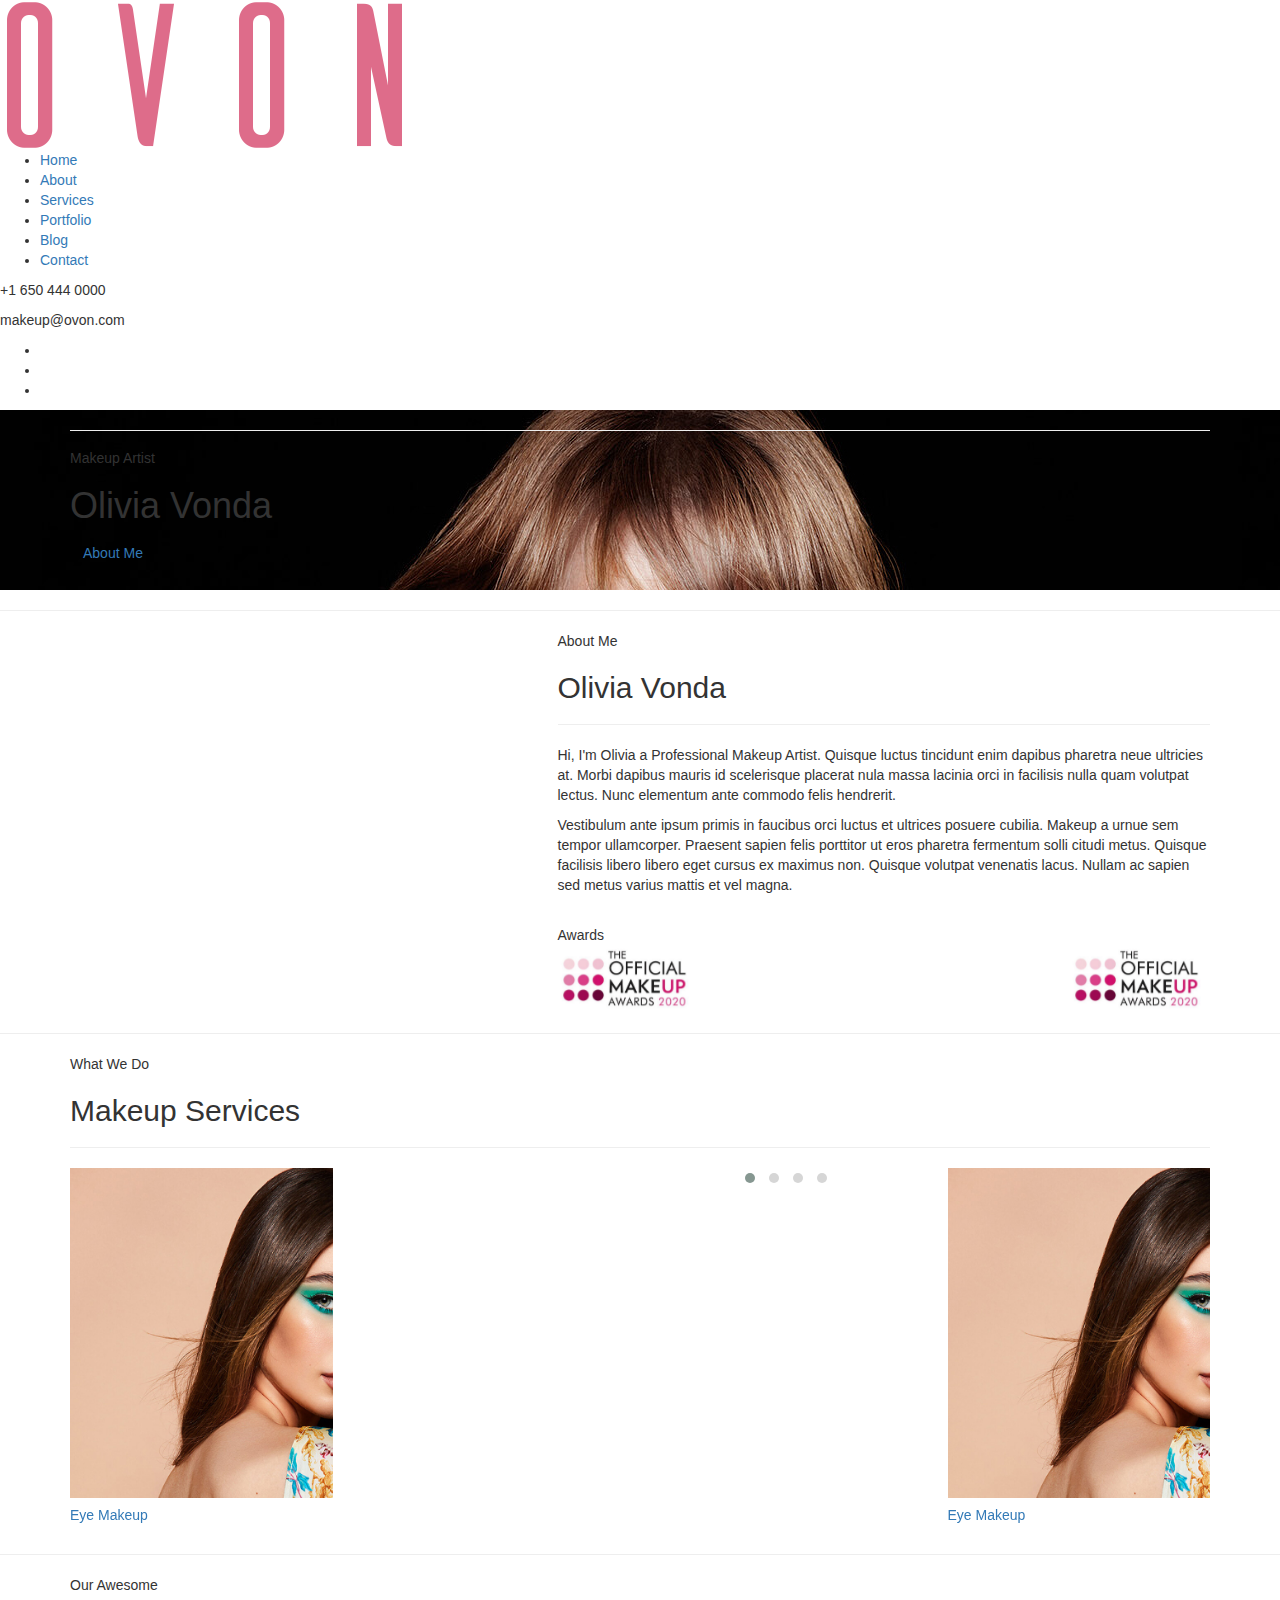
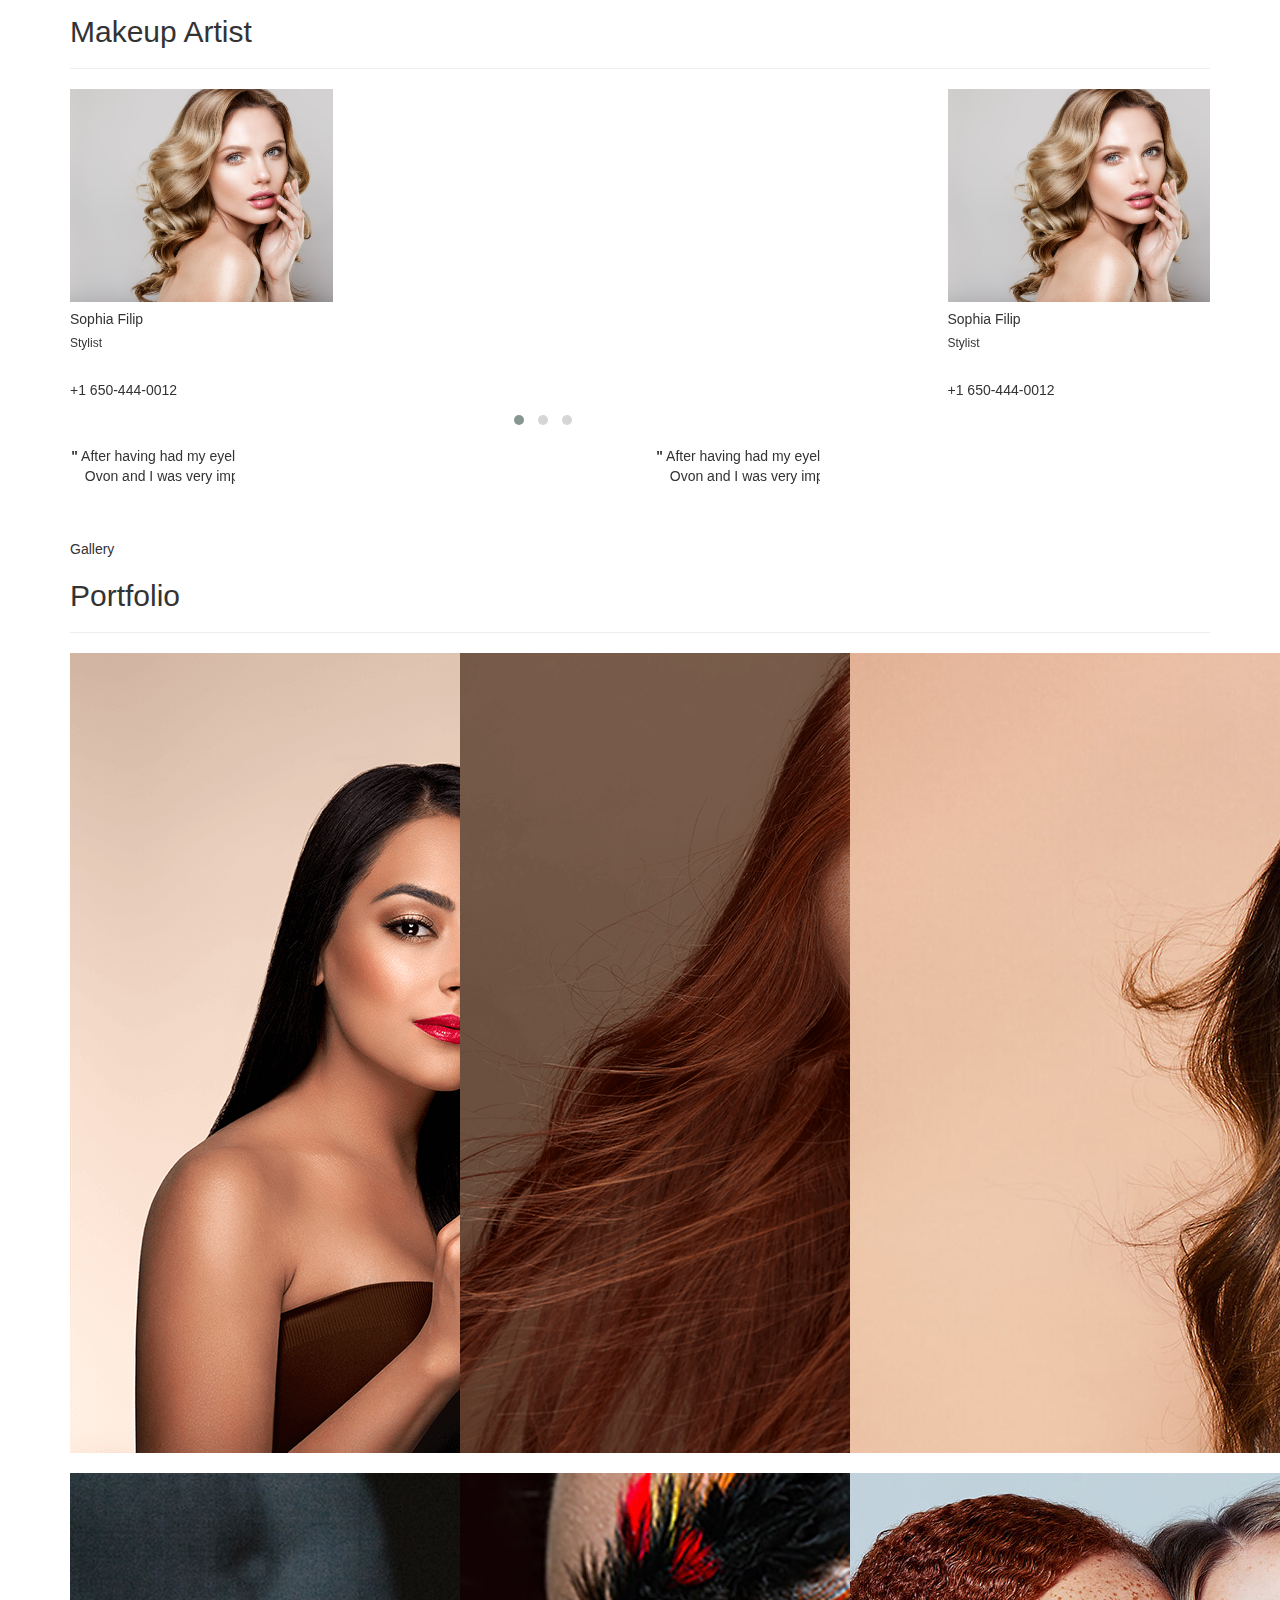
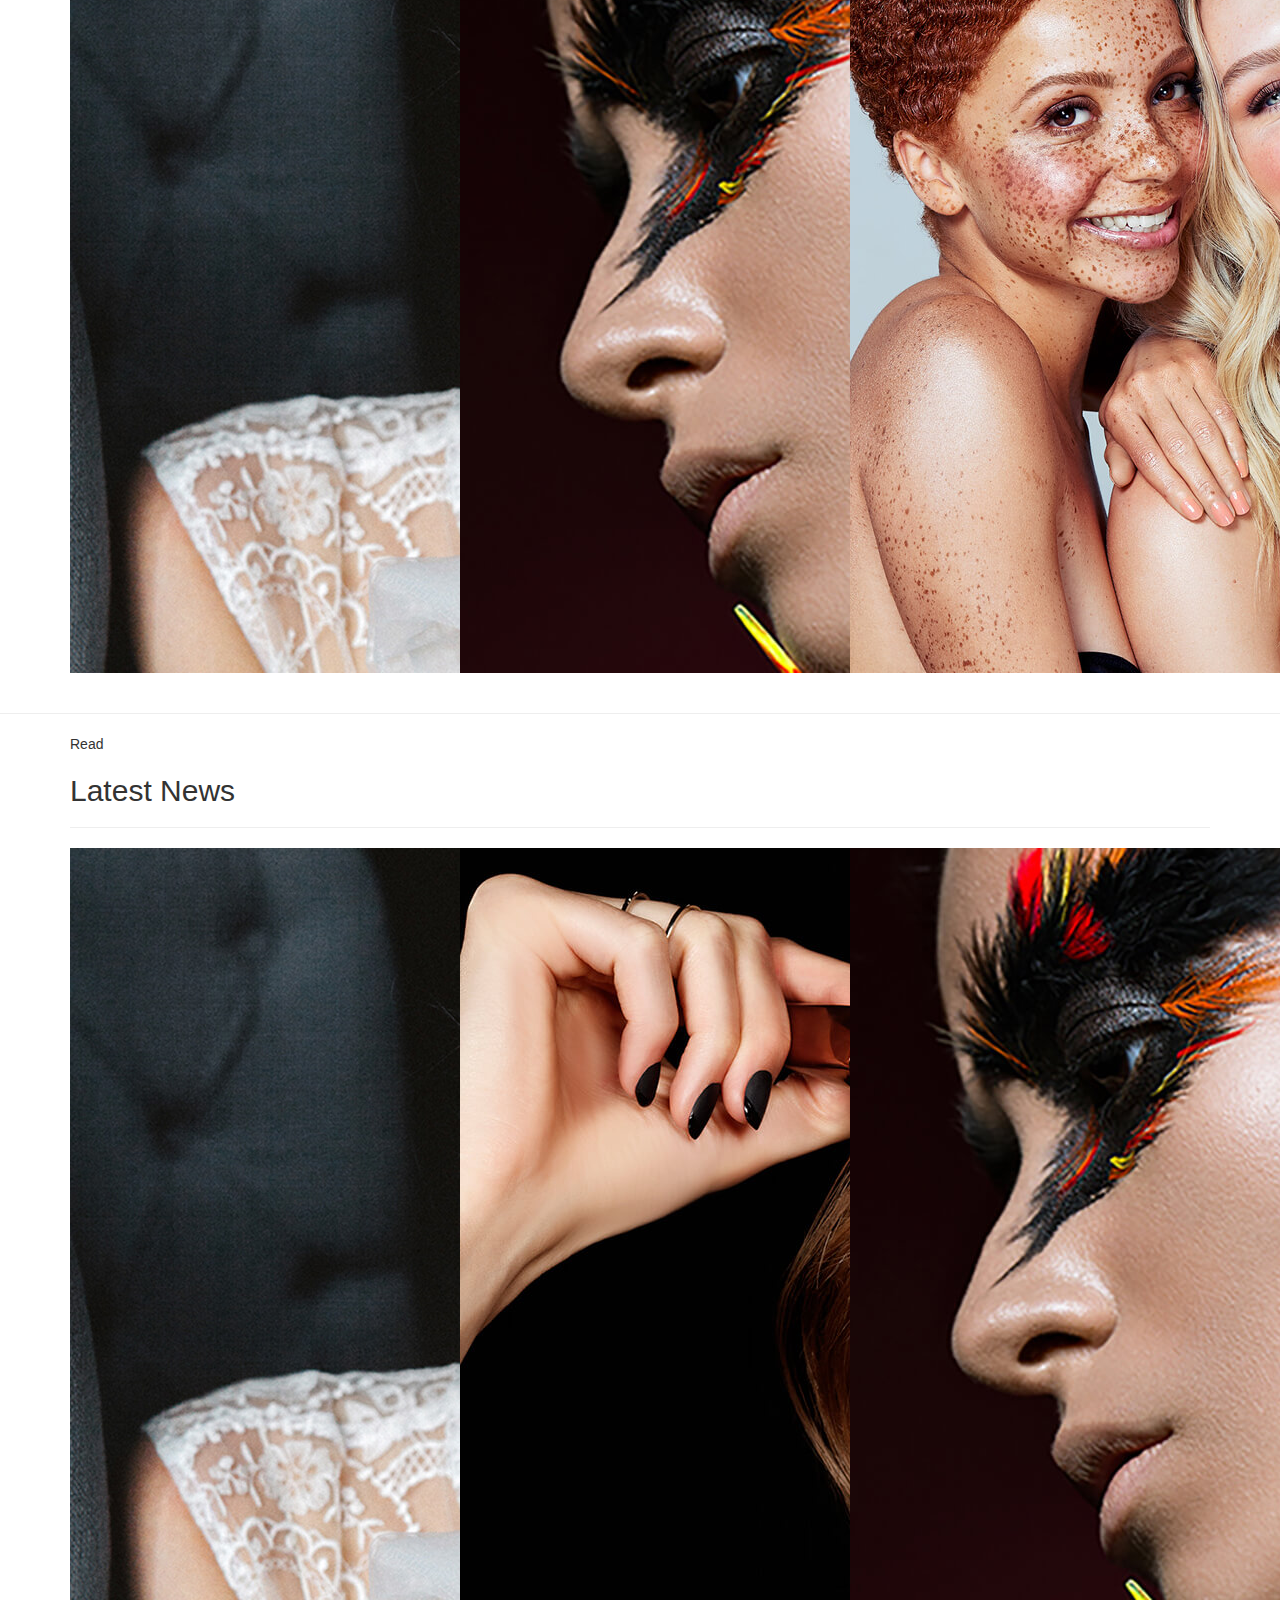
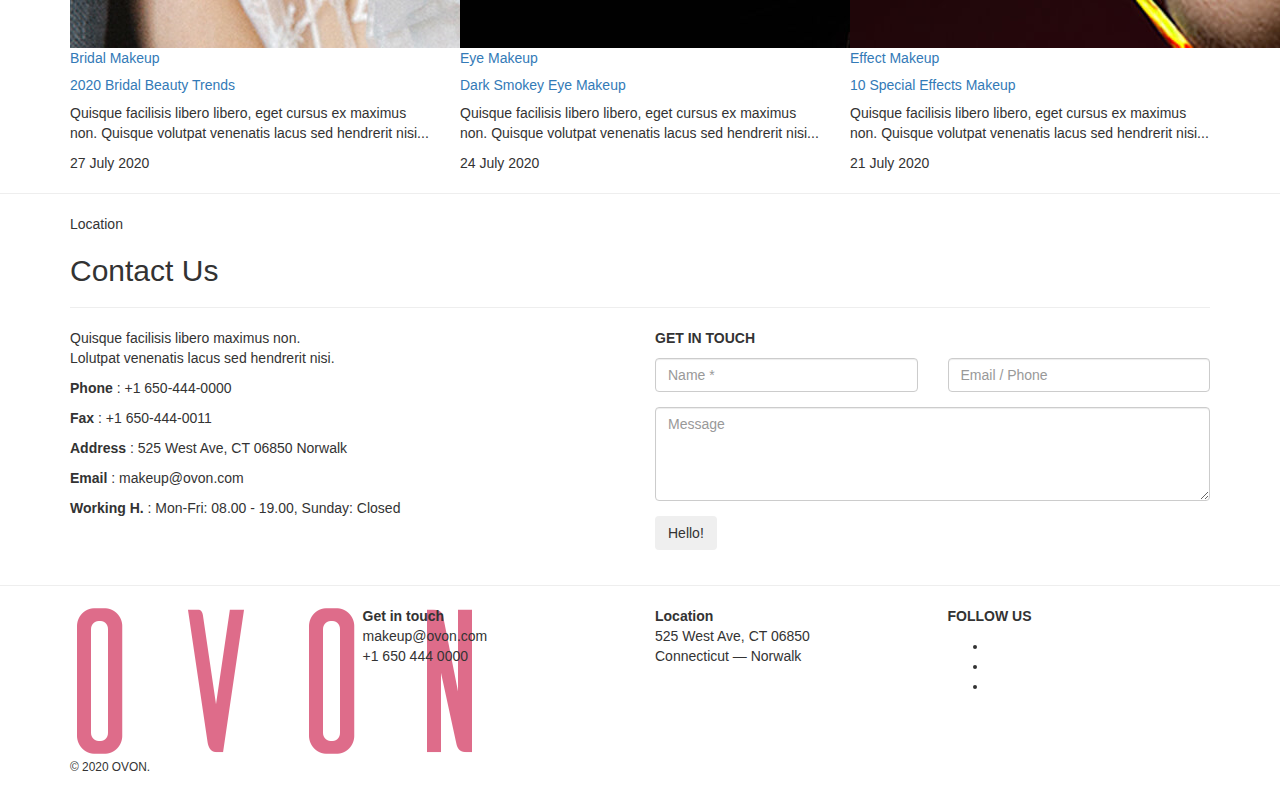
==== index.htm @ 6a23750e "new version" ====
<!DOCTYPE html>
<!-- saved from url=(0059)/ -->
<html class=" js flexbox canvas canvastext webgl no-touch geolocation postmessage websqldatabase indexeddb hashchange history draganddrop websockets rgba hsla multiplebgs backgroundsize borderimage borderradius boxshadow textshadow opacity cssanimations csscolumns cssgradients cssreflections csstransforms csstransforms3d csstransitions fontface generatedcontent video audio localstorage sessionstorage webworkers no-applicationcache svg inlinesvg smil svgclippaths" lang="en"><head><meta http-equiv="Content-Type" content="text/html; charset=UTF-8">

    <meta name="viewport" content="width=device-width, initial-scale=1">
    <title>MissLinz Makeup</title>
    <link rel="shortcut icon" type="image/x-icon" href="img/favicon.png">
    <link rel="stylesheet" href="css/bootstrap.min.css">
    <link rel="stylesheet" href="css/animate.css">
    <link rel="stylesheet" href="css/themify-icons.css">
    <link rel="stylesheet" href="css/magnific-popup.css">
    <link rel="stylesheet" href="css/owl.carousel.css">
    <link rel="stylesheet" href="css/owl.theme.default.min.css">
    <link rel="stylesheet" href="css/style.css">
<style type="text/css">@font-face {
  font-family: 'rbicon';
  src: url(chrome-extension://dipiagiiohfljcicegpgffpbnjmgjcnf/fonts/rbicon.woff2) format("woff2");
  font-weight: normal;
  font-style: normal; }
</style></head>
<body data-spy="scroll" data-target=".navbar" data-offset="50" cz-shortcut-listen="true">
    <!-- Preloader -->
    <div id="loader" style="display: none;">
        <div class="loading">
            <div></div>
        </div>
    </div>
    <!-- Sidebar Section -->
    <a href="/#" class="js-xwezi-nav-toggle xwezi-nav-toggle"><i></i></a>
    <aside id="xwezi-aside">
            <!-- Logo -->
            <div class="xwezi-logo">
                <a href="/">
                    <img src="img/logo-dark.png" alt="">
                </a>
            </div>
            <!-- Menu -->
            <nav id="xwezi-main-menu">
                <ul>
                    <li><a class="cool-link active" href="/#home">Home</a></li>
                    <li><a class="cool-link" href="/#about">About</a></li>
                    <li><a class="cool-link" href="/#services">Services</a></li>
                    <li><a class="cool-link" href="/#portfolio">Portfolio</a></li>
                    <li><a class="cool-link" href="/#blog">Blog</a></li>
                    <li><a class="cool-link" href="/#contact">Contact</a></li>
                </ul>
            </nav>
            <!-- Sidebar Footer -->
            <div class="xwezi-footer">
                <div class="separator"></div>
                <p>+1 650 444 0000</p>
                <p>makeup@ovon.com</p>
                <ul>
                    <li><a href="/#"><i class="ti-facebook"></i></a></li>
                    <li><a href="/#"><i class="ti-instagram"></i></a></li>
                    <li><a href="/#"><i class="ti-pinterest"></i></a></li>
                </ul>
            </div>
        </aside>
    <!-- Main Section -->
    <div id="xwezi-main">
    <!-- Slider -->
    <!-- Note: If you don't want the black shadow on the picture. Remove this class: data-overlay-dark="4" -->
    <header class="header valign bg-img parallaxie" data-scroll-index="0" data-overlay-dark="4" data-background="img/slider.jpeg" style="background-image: url(&quot;img/slider.jpeg&quot;);">
        <div class="container">
            <div class="row">
                <div class="col-md-12 text-left caption">
                    <hr class="line line-hr-primary animate-box fadeInLeft animated" data-animate-effect="fadeInLeft">
                    <h5 class="animate-box fadeInLeft animated" data-animate-effect="fadeInLeft">Makeup Artist</h5>
                    <h1 class="animate-box fadeInLeft animated" data-animate-effect="fadeInLeft">Olivia Vonda</h1>
                    <a href="/#" data-scroll-nav="1" class="btn fl-btn animate-box fadeInLeft animated" data-animate-effect="fadeInLeft">About Me</a>
                </div>
            </div>
            <div class="row">
                <div class="col-md-12">
                    <div class="arrow bounce text-center">
                        <a href="/#about" class=""> <i class="ti-angle-double-down"></i> </a>
                    </div>
                </div>
            </div>
        </div>
    </header>
    <hr class="line-vr-section">
    <!-- About Us -->
    <div id="about" class="about section-padding" data-scroll-index="1">
        <div class="container">
            <div class="row">
                <div class="col-md-5">
                    <div class="about-img mb-30 img-fluid animate-box fadeInLeft animated" data-animate-effect="fadeInLeft" style="background-image: url(img/about.jpg);">
                        <div class="about-img-2 signature" style="background-image: url(img/signature.png);"></div>
                    </div>
                </div>
                <div class="col-md-7 animate-box fadeInLeft animated" data-animate-effect="fadeInLeft">
                    <div class="title"> <span>About Me</span>
                        <h2>Olivia Vonda</h2>
                        <hr class="line line-hr-secondary">
                    </div>
                    <p>Hi, I'm Olivia a Professional Makeup Artist. Quisque luctus tincidunt enim dapibus pharetra neue ultricies at. Morbi dapibus mauris id scelerisque placerat nula massa lacinia orci in facilisis nulla quam volutpat lectus. Nunc elementum ante commodo felis hendrerit.</p>
                    <p>Vestibulum ante ipsum primis in faucibus orci luctus et ultrices posuere cubilia. Makeup a urnue sem tempor ullamcorper. Praesent sapien felis porttitor ut eros pharetra fermentum solli citudi metus. Quisque facilisis libero libero eget cursus ex maximus non. Quisque volutpat venenatis lacus. Nullam ac sapien sed metus varius mattis et vel magna.</p>
                    <br>
                    <div class="row awards">
                        <div class="col-md-12">
                            <div class="title"> <span>Awards</span> </div>
                        </div>
                        <div class="col-md-12 owl-carousel owl-theme owl-loaded owl-drag">





                        <div class="owl-stage-outer"><div class="owl-stage" style="transform: translate3d(-598px, 0px, 0px); transition: all 0s ease 0s; width: 1944px;"><div class="owl-item cloned" style="width: 134.5px; margin-right: 15px;"><div class="awards-logo">
                                <a href="/#"><img src="img/2.jpg" alt=""></a>
                            </div></div><div class="owl-item cloned" style="width: 134.5px; margin-right: 15px;"><div class="awards-logo">
                                <a href="/#"><img src="img/3.jpg" alt=""></a>
                            </div></div><div class="owl-item cloned" style="width: 134.5px; margin-right: 15px;"><div class="awards-logo">
                                <a href="/#"><img src="img/4.jpg" alt=""></a>
                            </div></div><div class="owl-item cloned" style="width: 134.5px; margin-right: 15px;"><div class="awards-logo">
                                <a href="/#"><img src="img/5.jpg" alt=""></a>
                            </div></div><div class="owl-item active" style="width: 134.5px; margin-right: 15px;"><div class="awards-logo">
                                <a href="/#"><img src="img/1.jpg" alt=""></a>
                            </div></div><div class="owl-item active" style="width: 134.5px; margin-right: 15px;"><div class="awards-logo">
                                <a href="/#"><img src="img/2.jpg" alt=""></a>
                            </div></div><div class="owl-item active" style="width: 134.5px; margin-right: 15px;"><div class="awards-logo">
                                <a href="/#"><img src="img/3.jpg" alt=""></a>
                            </div></div><div class="owl-item active" style="width: 134.5px; margin-right: 15px;"><div class="awards-logo">
                                <a href="/#"><img src="img/4.jpg" alt=""></a>
                            </div></div><div class="owl-item" style="width: 134.5px; margin-right: 15px;"><div class="awards-logo">
                                <a href="/#"><img src="img/5.jpg" alt=""></a>
                            </div></div><div class="owl-item cloned" style="width: 134.5px; margin-right: 15px;"><div class="awards-logo">
                                <a href="/#"><img src="img/1.jpg" alt=""></a>
                            </div></div><div class="owl-item cloned" style="width: 134.5px; margin-right: 15px;"><div class="awards-logo">
                                <a href="/#"><img src="img/2.jpg" alt=""></a>
                            </div></div><div class="owl-item cloned" style="width: 134.5px; margin-right: 15px;"><div class="awards-logo">
                                <a href="/#"><img src="img/3.jpg" alt=""></a>
                            </div></div><div class="owl-item cloned" style="width: 134.5px; margin-right: 15px;"><div class="awards-logo">
                                <a href="/#"><img src="img/4.jpg" alt=""></a>
                            </div></div></div></div><div class="owl-nav disabled"><div class="owl-prev">prev</div><div class="owl-next">next</div></div><div class="owl-dots disabled"></div></div>
                    </div>
                </div>
            </div>
        </div>
    </div>
    <hr class="line-vr-section">
    <!-- Services -->
    <section id="services" class="section-padding bg-grey" data-scroll-index="2">
        <div class="container">
            <div class="row">
                <div class="col-md-12">
                    <div class="title mb-30"> <span>What We Do</span>
                        <h2 class="animate-box fadeInLeft animated" data-animate-effect="fadeInLeft">Makeup Services</h2>
                        <hr class="line line-hr-secondary">
                    </div>
                </div>
            </div>
            <div class="row services mb-60">
                <div class="col-md-12">
                    <div class="owl-carousel owl-theme owl-loaded owl-drag">








                    <div class="owl-stage-outer"><div class="owl-stage" style="transform: translate3d(-2100px, 0px, 0px); transition: all 0s ease 0s; width: 8400px;"><div class="owl-item cloned" style="width: 495px; margin-right: 30px;"><div class="item">
                            <div class="position-re o-hidden"> <img src="img/s4.jpg" alt=""> </div>
                            <div class="con">
                                <h5><a href="http://misslinzmakeup.com/services-page">Child Face Painting</a></h5>
                            </div>
                        </div></div><div class="owl-item cloned" style="width: 495px; margin-right: 30px;"><div class="item">
                            <div class="position-re o-hidden"> <img src="img/s2.jpg" alt=""> </div>
                            <div class="con">
                                <h5><a href="http://misslinzmakeup.com/services-page">Fashion Makeup</a></h5>
                            </div>
                        </div></div><div class="owl-item cloned" style="width: 495px; margin-right: 30px;"><div class="item">
                            <div class="position-re o-hidden"> <img src="img/s5.jpg" alt=""> </div>
                            <div class="con">
                                <h5><a href="http://misslinzmakeup.com/services-page">Fantastic Makeup</a></h5>
                            </div>
                        </div></div><div class="owl-item cloned" style="width: 495px; margin-right: 30px;"><div class="item">
                            <div class="position-re o-hidden"> <img src="img/s6.jpg" alt=""> </div>
                            <div class="con">
                                <h5><a href="http://misslinzmakeup.com/services-page">Effect Makeup</a></h5>
                            </div>
                        </div></div><div class="owl-item active" style="width: 495px; margin-right: 30px;"><div class="item">
                            <div class="position-re o-hidden"> <img src="img/s7.jpg" alt=""> </div>
                            <div class="con">
                                <h5><a href="http://misslinzmakeup.com/services-page">Eye Makeup</a></h5>
                            </div>
                        </div></div><div class="owl-item active" style="width: 495px; margin-right: 30px;"><div class="item">
                            <div class="position-re o-hidden"> <img src="img/s1.png" alt=""> </div>
                            <div class="con">
                                <h5><a href="http://misslinzmakeup.com/services-page">Hair Makeup</a></h5>
                            </div>
                        </div></div><div class="owl-item" style="width: 495px; margin-right: 30px;"><div class="item">
                            <div class="position-re o-hidden"> <img src="img/s8.jpg" alt=""> </div>
                            <div class="con">
                                <h5><a href="http://misslinzmakeup.com/services-page">Face Makeup</a></h5>
                            </div>
                        </div></div><div class="owl-item" style="width: 495px; margin-right: 30px;"><div class="item">
                            <div class="position-re o-hidden"> <img src="img/s3.jpg" alt=""> </div>
                            <div class="con">
                                <h5><a href="http://misslinzmakeup.com/services-page">Bridal Makeup</a></h5>
                            </div>
                        </div></div><div class="owl-item" style="width: 495px; margin-right: 30px;"><div class="item">
                            <div class="position-re o-hidden"> <img src="img/s4.jpg" alt=""> </div>
                            <div class="con">
                                <h5><a href="http://misslinzmakeup.com/services-page">Child Face Painting</a></h5>
                            </div>
                        </div></div><div class="owl-item" style="width: 495px; margin-right: 30px;"><div class="item">
                            <div class="position-re o-hidden"> <img src="img/s2.jpg" alt=""> </div>
                            <div class="con">
                                <h5><a href="http://misslinzmakeup.com/services-page">Fashion Makeup</a></h5>
                            </div>
                        </div></div><div class="owl-item" style="width: 495px; margin-right: 30px;"><div class="item">
                            <div class="position-re o-hidden"> <img src="img/s5.jpg" alt=""> </div>
                            <div class="con">
                                <h5><a href="http://misslinzmakeup.com/services-page">Fantastic Makeup</a></h5>
                            </div>
                        </div></div><div class="owl-item" style="width: 495px; margin-right: 30px;"><div class="item">
                            <div class="position-re o-hidden"> <img src="img/s6.jpg" alt=""> </div>
                            <div class="con">
                                <h5><a href="http://misslinzmakeup.com/services-page">Effect Makeup</a></h5>
                            </div>
                        </div></div><div class="owl-item cloned" style="width: 495px; margin-right: 30px;"><div class="item">
                            <div class="position-re o-hidden"> <img src="img/s7.jpg" alt=""> </div>
                            <div class="con">
                                <h5><a href="http://misslinzmakeup.com/services-page">Eye Makeup</a></h5>
                            </div>
                        </div></div><div class="owl-item cloned" style="width: 495px; margin-right: 30px;"><div class="item">
                            <div class="position-re o-hidden"> <img src="img/s1.png" alt=""> </div>
                            <div class="con">
                                <h5><a href="http://misslinzmakeup.com/services-page">Hair Makeup</a></h5>
                            </div>
                        </div></div><div class="owl-item cloned" style="width: 495px; margin-right: 30px;"><div class="item">
                            <div class="position-re o-hidden"> <img src="img/s8.jpg" alt=""> </div>
                            <div class="con">
                                <h5><a href="http://misslinzmakeup.com/services-page">Face Makeup</a></h5>
                            </div>
                        </div></div><div class="owl-item cloned" style="width: 495px; margin-right: 30px;"><div class="item">
                            <div class="position-re o-hidden"> <img src="img/s3.jpg" alt=""> </div>
                            <div class="con">
                                <h5><a href="http://misslinzmakeup.com/services-page">Bridal Makeup</a></h5>
                            </div>
                        </div></div></div></div><div class="owl-nav disabled"><div class="owl-prev">prev</div><div class="owl-next">next</div></div><div class="owl-dots"><div class="owl-dot active"><span></span></div><div class="owl-dot"><span></span></div><div class="owl-dot"><span></span></div><div class="owl-dot"><span></span></div></div></div>
                </div>
            </div>
        </div>
    </section>
    <hr class="line-vr-section">
    <!-- Our Team -->
    <section id="team" class="team section-padding">
        <div class="container">
            <div class="row">
                <div class="col-md-12">
                    <div class="title mb-30">
                        <span>Our Awesome</span>
                        <h2 class="animate-box fadeInLeft animated" data-animate-effect="fadeInLeft">Makeup Artist</h2>
                        <hr class="line line-hr-secondary">
                    </div>
                </div>
            </div>
            <div class="row">
                <div class="col-md-12 owl-carousel owl-theme owl-loaded owl-drag">



                <div class="owl-stage-outer"><div class="owl-stage" style="transform: translate3d(-1050px, 0px, 0px); transition: all 0s ease 0s; width: 3150px;"><div class="owl-item cloned" style="width: 320px; margin-right: 30px;"><div class="item">
                        <div class="img"><img src="img/2(1).jpg" alt=""></div>
                        <div class="info">
                            <h5>Sophia Filip</h5>
                            <h6>Stylist</h6>
                            <div class="social valign">
                                <div class="full-width"> <a href="/#"><i class="ti-facebook"></i></a> <a href="/#"><i class="ti-twitter"></i></a> <a href="/#"><i class="ti-linkedin"></i></a>
                                    <p>+1 650-444-0012</p>
                                </div>
                            </div>
                        </div>
                    </div></div><div class="owl-item cloned" style="width: 320px; margin-right: 30px;"><div class="item">
                        <div class="img"><img src="img/3(1).jpg" alt=""></div>
                        <div class="info">
                            <h5>Isabella Brown</h5>
                            <h6>Hair Stylist</h6>
                            <div class="social valign">
                                <div class="full-width"> <a href="/#"><i class="ti-facebook"></i></a> <a href="/#"><i class="ti-twitter"></i></a> <a href="/#"><i class="ti-linkedin"></i></a>
                                    <p>+1 650-444-0013</p>
                                </div>
                            </div>
                        </div>
                    </div></div><div class="owl-item cloned" style="width: 320px; margin-right: 30px;"><div class="item">
                        <div class="img"><img src="img/1(1).jpg" alt=""></div>
                        <div class="info">
                            <h5>Andrey Rhea</h5>
                            <h6>Makeup Artist</h6>
                            <div class="social valign">
                                <div class="full-width"> <a href="/#"><i class="ti-facebook"></i></a> <a href="/#"><i class="ti-twitter"></i></a> <a href="/#"><i class="ti-linkedin"></i></a>
                                    <p>+1 650-444-0011</p>
                                </div>
                            </div>
                        </div>
                    </div></div><div class="owl-item active" style="width: 320px; margin-right: 30px;"><div class="item">
                        <div class="img"><img src="img/2(1).jpg" alt=""></div>
                        <div class="info">
                            <h5>Sophia Filip</h5>
                            <h6>Stylist</h6>
                            <div class="social valign">
                                <div class="full-width"> <a href="/#"><i class="ti-facebook"></i></a> <a href="/#"><i class="ti-twitter"></i></a> <a href="/#"><i class="ti-linkedin"></i></a>
                                    <p>+1 650-444-0012</p>
                                </div>
                            </div>
                        </div>
                    </div></div><div class="owl-item active" style="width: 320px; margin-right: 30px;"><div class="item">
                        <div class="img"><img src="img/3(1).jpg" alt=""></div>
                        <div class="info">
                            <h5>Isabella Brown</h5>
                            <h6>Hair Stylist</h6>
                            <div class="social valign">
                                <div class="full-width"> <a href="/#"><i class="ti-facebook"></i></a> <a href="/#"><i class="ti-twitter"></i></a> <a href="/#"><i class="ti-linkedin"></i></a>
                                    <p>+1 650-444-0013</p>
                                </div>
                            </div>
                        </div>
                    </div></div><div class="owl-item active" style="width: 320px; margin-right: 30px;"><div class="item">
                        <div class="img"><img src="img/1(1).jpg" alt=""></div>
                        <div class="info">
                            <h5>Andrey Rhea</h5>
                            <h6>Makeup Artist</h6>
                            <div class="social valign">
                                <div class="full-width"> <a href="/#"><i class="ti-facebook"></i></a> <a href="/#"><i class="ti-twitter"></i></a> <a href="/#"><i class="ti-linkedin"></i></a>
                                    <p>+1 650-444-0011</p>
                                </div>
                            </div>
                        </div>
                    </div></div><div class="owl-item cloned" style="width: 320px; margin-right: 30px;"><div class="item">
                        <div class="img"><img src="img/2(1).jpg" alt=""></div>
                        <div class="info">
                            <h5>Sophia Filip</h5>
                            <h6>Stylist</h6>
                            <div class="social valign">
                                <div class="full-width"> <a href="/#"><i class="ti-facebook"></i></a> <a href="/#"><i class="ti-twitter"></i></a> <a href="/#"><i class="ti-linkedin"></i></a>
                                    <p>+1 650-444-0012</p>
                                </div>
                            </div>
                        </div>
                    </div></div><div class="owl-item cloned" style="width: 320px; margin-right: 30px;"><div class="item">
                        <div class="img"><img src="img/3(1).jpg" alt=""></div>
                        <div class="info">
                            <h5>Isabella Brown</h5>
                            <h6>Hair Stylist</h6>
                            <div class="social valign">
                                <div class="full-width"> <a href="/#"><i class="ti-facebook"></i></a> <a href="/#"><i class="ti-twitter"></i></a> <a href="/#"><i class="ti-linkedin"></i></a>
                                    <p>+1 650-444-0013</p>
                                </div>
                            </div>
                        </div>
                    </div></div><div class="owl-item cloned" style="width: 320px; margin-right: 30px;"><div class="item">
                        <div class="img"><img src="img/1(1).jpg" alt=""></div>
                        <div class="info">
                            <h5>Andrey Rhea</h5>
                            <h6>Makeup Artist</h6>
                            <div class="social valign">
                                <div class="full-width"> <a href="/#"><i class="ti-facebook"></i></a> <a href="/#"><i class="ti-twitter"></i></a> <a href="/#"><i class="ti-linkedin"></i></a>
                                    <p>+1 650-444-0011</p>
                                </div>
                            </div>
                        </div>
                    </div></div></div></div><div class="owl-nav disabled"><div class="owl-prev">prev</div><div class="owl-next">next</div></div><div class="owl-dots disabled"></div></div>
            </div>
        </div>
    </section>
    <!-- Testimonials -->
    <section id="testimonials" class="testimonials testimonials-padding bg-img" data-overlay-dark="5" data-background="img/banner.jpg" style="background-image: url(&quot;img/banner.jpg&quot;);">
        <div class="container">
            <div class="row">
                <div class="col-md-8 offset-md-2">
                    <div class="testimonial-say text-center">
                        <div class="owl-carousel owl-theme owl-loaded">



                        <div class="owl-stage-outer"><div class="owl-stage" style="transform: translate3d(-1340px, 0px, 0px); transition: all 0s ease 0s; width: 4690px;"><div class="owl-item cloned" style="width: 670px;"><div class="testimonial-item text-center">
                                <h5 class="mb-30">Reviews !</h5>
                                <p><b>"</b> After having had my eyelash extensions done by two other therapists with mixed results, I decided to go to Ovon and I was very impressed with the service, and how natural they look. You don’t even need to use mascara. I now couldn’t imagine life without lashes! <b>"</b></p>
                                <h6>Naomi Bobbi</h6>
                            </div></div><div class="owl-item cloned" style="width: 670px;"><div class="testimonial-item text-center">
                                <h5 class="mb-30">Reviews !</h5>
                                <p><b>"</b> After having had my eyelash extensions done by two other therapists with mixed results, I decided to go to Ovon and I was very impressed with the service, and how natural they look. You don’t even need to use mascara. I now couldn’t imagine life without lashes! <b>"</b></p>
                                <h6>Naomi Bobbi</h6>
                            </div></div><div class="owl-item active" style="width: 670px;"><div class="testimonial-item text-center">
                                <h5 class="mb-30">Reviews !</h5>
                                <p><b>"</b> After having had my eyelash extensions done by two other therapists with mixed results, I decided to go to Ovon and I was very impressed with the service, and how natural they look. You don’t even need to use mascara. I now couldn’t imagine life without lashes! <b>"</b></p>
                                <h6>Lucy Brown</h6>
                            </div></div><div class="owl-item" style="width: 670px;"><div class="testimonial-item text-center">
                                <h5 class="mb-30">Reviews !</h5>
                                <p><b>"</b> After having had my eyelash extensions done by two other therapists with mixed results, I decided to go to Ovon and I was very impressed with the service, and how natural they look. You don’t even need to use mascara. I now couldn’t imagine life without lashes! <b>"</b></p>
                                <h6>Naomi Bobbi</h6>
                            </div></div><div class="owl-item" style="width: 670px;"><div class="testimonial-item text-center">
                                <h5 class="mb-30">Reviews !</h5>
                                <p><b>"</b> After having had my eyelash extensions done by two other therapists with mixed results, I decided to go to Ovon and I was very impressed with the service, and how natural they look. You don’t even need to use mascara. I now couldn’t imagine life without lashes! <b>"</b></p>
                                <h6>Naomi Bobbi</h6>
                            </div></div><div class="owl-item cloned" style="width: 670px;"><div class="testimonial-item text-center">
                                <h5 class="mb-30">Reviews !</h5>
                                <p><b>"</b> After having had my eyelash extensions done by two other therapists with mixed results, I decided to go to Ovon and I was very impressed with the service, and how natural they look. You don’t even need to use mascara. I now couldn’t imagine life without lashes! <b>"</b></p>
                                <h6>Lucy Brown</h6>
                            </div></div><div class="owl-item cloned" style="width: 670px;"><div class="testimonial-item text-center">
                                <h5 class="mb-30">Reviews !</h5>
                                <p><b>"</b> After having had my eyelash extensions done by two other therapists with mixed results, I decided to go to Ovon and I was very impressed with the service, and how natural they look. You don’t even need to use mascara. I now couldn’t imagine life without lashes! <b>"</b></p>
                                <h6>Naomi Bobbi</h6>
                            </div></div></div></div><div class="owl-nav disabled"><div class="owl-prev">prev</div><div class="owl-next">next</div></div><div class="owl-dots"><div class="owl-dot active"><span></span></div><div class="owl-dot"><span></span></div><div class="owl-dot"><span></span></div></div></div>
                    </div>
                </div>
            </div>
        </div>
    </section>
    <!-- Portfolio -->
    <section id="portfolio" class="section-padding" data-scroll-index="3">
        <div class="container">
            <div class="row">
                <div class="col-md-12">
                    <div class="title mb-30"> <span>Gallery</span>
                        <h2 class="animate-box fadeInLeft animated" data-animate-effect="fadeInLeft">Portfolio</h2>
                        <hr class="line line-hr-secondary">
                    </div>
                </div>
            </div>
            <div class="row mb-30">
                <div class="col-md-4 gallery-item">
                    <a href="img/p1.png" title="Fashion Makeup" class="img-zoom">
                        <div class="gallery-box">
                            <div class="gallery-img"> <img src="img/p1.png" class="img-fluid mx-auto d-block" alt=""> </div>
                            <div class="gallery-detail text-center"> <i class="ti-plus"></i> </div>
                        </div>
                    </a>
                </div>
                <div class="col-md-4 gallery-item">
                    <a href="img/p2.png" title="Eye Makeup" class="img-zoom">
                        <div class="gallery-box">
                            <div class="gallery-img"> <img src="img/p2.png" class="img-fluid mx-auto d-block" alt=""> </div>
                            <div class="gallery-detail text-center"> <i class="ti-plus"></i> </div>
                        </div>
                    </a>
                </div>
                <div class="col-md-4 gallery-item">
                    <a href="img/p3.jpg" title="Painting Makeup" class="img-zoom">
                        <div class="gallery-box">
                            <div class="gallery-img"> <img src="img/p3.jpg" class="img-fluid mx-auto d-block" alt=""> </div>
                            <div class="gallery-detail text-center"> <i class="ti-plus"></i> </div>
                        </div>
                    </a>
                </div>
                <div class="col-md-4 gallery-item">
                    <a href="img/p4.jpg" title="Bridal Makeup" class="img-zoom">
                        <div class="gallery-box">
                            <div class="gallery-img"> <img src="img/p4.jpg" class="img-fluid mx-auto d-block" alt=""> </div>
                            <div class="gallery-detail text-center"> <i class="ti-plus"></i> </div>
                        </div>
                    </a>
                </div>
                <div class="col-md-4 gallery-item">
                    <a href="img/p5.jpg" title="Effect Makeup" class="img-zoom">
                        <div class="gallery-box">
                            <div class="gallery-img"> <img src="img/p5.jpg" class="img-fluid mx-auto d-block" alt=""> </div>
                            <div class="gallery-detail text-center"> <i class="ti-plus"></i> </div>
                        </div>
                    </a>
                </div>
                <div class="col-md-4 gallery-item">
                    <a href="img/p6.jpg" title="Fashion Makeup" class="img-zoom">
                        <div class="gallery-box">
                            <div class="gallery-img"> <img src="img/p6.jpg" class="img-fluid mx-auto d-block" alt=""> </div>
                            <div class="gallery-detail text-center"> <i class="ti-plus"></i> </div>
                        </div>
                    </a>
                </div>
            </div>
        </div>
    </section>
    <hr class="line-vr-section">
    <!-- Blog -->
    <section id="blog" class="blog section-padding bg-grey" data-scroll-index="4">
        <div class="container">
            <div class="row">
                <div class="col-md-12">
                    <div class="title mb-30"> <span>Read</span>
                        <h2 class="animate-box" data-animate-effect="fadeInLeft">Latest News</h2>
                        <hr class="line line-hr-secondary">
                    </div>
                </div>
            </div>
            <div class="row">
                <div class="col-md-4">
                    <div class="item animate-box" data-animate-effect="fadeInLeft">
                        <div class="post-img">
                            <a href="http://misslinzmakeup.com/post.html"> <img src="img/1(2).jpg" alt=""> </a>
                        </div>
                        <div class="post-cont"> <a href="http://misslinzmakeup.com/blog.html"><span class="tag">Bridal Makeup</span></a>
                            <h5>
                                <a href="http://misslinzmakeup.com/post.html">2020 Bridal Beauty Trends</a>
                            </h5>
                            <p>Quisque facilisis libero libero, eget cursus ex maximus non. Quisque volutpat venenatis lacus sed hendrerit nisi...</p>
                            <div class="info">27 July 2020</div>
                        </div>
                    </div>
                </div>
                <div class="col-md-4">
                    <div class="item animate-box" data-animate-effect="fadeInLeft">
                        <div class="post-img">
                            <a href="http://misslinzmakeup.com/post.html"> <img src="img/2(2).jpg" alt=""> </a>
                        </div>
                        <div class="post-cont"> <a href="http://misslinzmakeup.com/blog.html"><span class="tag">Eye Makeup</span></a>
                            <h5>
                                <a href="http://misslinzmakeup.com/post.html">Dark Smokey Eye Makeup</a>
                            </h5>
                            <p>Quisque facilisis libero libero, eget cursus ex maximus non. Quisque volutpat venenatis lacus sed hendrerit nisi...</p>
                            <div class="info">24 July 2020</div>
                        </div>
                    </div>
                </div>
                <div class="col-md-4">
                    <div class="item animate-box" data-animate-effect="fadeInLeft">
                        <div class="post-img">
                            <a href="http://misslinzmakeup.com/post.html"> <img src="img/3(2).jpg" alt=""> </a>
                        </div>
                        <div class="post-cont"> <a href="http://misslinzmakeup.com/blog.html"><span class="tag">Effect Makeup</span></a>
                            <h5>
                                <a href="http://misslinzmakeup.com/post.html">10 Special Effects Makeup</a>
                            </h5>
                            <p>Quisque facilisis libero libero, eget cursus ex maximus non. Quisque volutpat venenatis lacus sed hendrerit nisi...</p>
                            <div class="info">21 July 2020</div>
                        </div>
                    </div>
                </div>
            </div>
        </div>
    </section>
    <hr class="line-vr-section">
    <!-- Contact -->
    <section id="contact" class="contact section-padding" data-scroll-index="5">
        <div class="container">
            <div class="row">
                <div class="col-md-12">
                    <div class="title"> <span>Location</span>
                        <h2 class=" animate-box" data-animate-effect="fadeInLeft">Contact Us</h2>
                        <hr class="line line-hr-secondary">
                    </div>
                </div>
                <div class="col-md-6 info mb-30 animate-box" data-animate-effect="fadeInLeft">
                    <p>Quisque facilisis libero maximus non.
                        <br>Lolutpat venenatis lacus sed hendrerit nisi.</p>
                    <div class="item">
                        <p><b>Phone</b> : +1 650-444-0000</p>
                    </div>
                    <div class="item">
                        <p><b>Fax</b> : +1 650-444-0011</p>
                    </div>
                    <div class="item">
                        <p><b>Address</b> : 525 West Ave, CT 06850 Norwalk</p>
                    </div>
                    <div class="item">
                        <p><b>Email</b> : makeup@ovon.com</p>
                    </div>
                    <div class="item">
                        <p><b>Working H.</b> : Mon-Fri: 08.00 - 19.00, Sunday: Closed</p>
                    </div>
                </div>
                <div class="col-md-6 animate-box" data-animate-effect="fadeInLeft">
                    <p><b>GET IN TOUCH</b></p>
                    <form method="post" class="row">
                        <div class="col-sm-6">
                            <div class="form-group">
                                <input type="text" class="form-control" placeholder="Name *" required=""> </div>
                        </div>
                        <div class="col-sm-6">
                            <div class="form-group">
                                <input type="text" class="form-control" placeholder="Email / Phone"> </div>
                        </div>
                        <div class="col-sm-12">
                            <div class="form-group">
                                <textarea name="message" id="message" cols="30" rows="4" class="form-control" placeholder="Message"></textarea>
                            </div>
                        </div>
                        <div class="col-sm-12">
                            <div class="form-group">
                                <button class="btn fl-btn" type="submit">Hello!</button>
                            </div>
                        </div>
                    </form>
                </div>
            </div>
        </div>
    </section>
    <hr class="line-vr-section">
    <!-- Footer -->
    <footer class="footer-section">
        <div class="container">
            <div class="row">
                <div class="col-md-3">
                    <div class="brand"> <img src="img/logo-dark.png" class="logo" alt="">
                        <p><small>© 2020 OVON.</small></p>
                    </div>
                </div>
                <div class="col-md-3">
                    <p><b>Get in touch</b>
                        <br>makeup@ovon.com
                        <br>+1 650 444 0000</p>
                </div>
                <div class="col-md-3">
                    <p><b>Location</b>
                        <br>525 West Ave, CT 06850
                        <br>Connecticut — Norwalk</p>
                </div>
                <div class="col-md-3">
                    <p class="mb-0"><b>FOLLOW US</b></p>
                    <ul class="ovon-footer-social-link">
                        <li><a href="/#"><i class="ti-facebook"></i></a></li>
                        <li><a href="/#"><i class="ti-instagram"></i></a></li>
                        <li><a href="/#"><i class="ti-pinterest"></i></a></li>
                    </ul>
                </div>
            </div>
        </div>
    </footer>
    </div>
    <!-- jQuery -->
    <script src="js/jquery-1.12.4.min.js"></script>
    <script src="js/modernizr-2.6.2.min.js"></script>
    <script src="js/bootstrap.min.js"></script>
    <script src="js/jquery.waypoints.min.js"></script>
    <script src="js/scrollIt.min.js"></script>
    <script src="js/imagesloaded.pkgd.min.js"></script>
    <script src="js/owl.carousel.min.js"></script>
    <script src="js/jquery.magnific-popup.min.js"></script>
    <script src="js/smooth-scroll.min.js"></script>
    <script src="js/main.js"></script>

<div id="rememberry__extension__root" style="all: unset;"></div></body></html>
---- css/themify-icons.css ----
@font-face {
	font-family: 'themify';
	src:url('../fonts/themify.eot');
	src:url('../fonts/themify.eot?#iefix') format('embedded-opentype'),
		url('../fonts/themify.woff') format('woff'),
		url('../fonts/themify.ttf') format('truetype'),
		url('../fonts/themify.svg') format('svg');
	font-weight: normal;
	font-style: normal;
}

[class^="ti-"], [class*=" ti-"] {
	font-family: 'themify';
	speak: none;
	font-style: normal;
	font-weight: normal;
	font-variant: normal;
	text-transform: none;
	line-height: 1;

	/* Better Font Rendering =========== */
	-webkit-font-smoothing: antialiased;
	-moz-osx-font-smoothing: grayscale;
}

.ti-wand:before {
	content: "\e600";
}
.ti-volume:before {
	content: "\e601";
}
.ti-user:before {
	content: "\e602";
}
.ti-unlock:before {
	content: "\e603";
}
.ti-unlink:before {
	content: "\e604";
}
.ti-trash:before {
	content: "\e605";
}
.ti-thought:before {
	content: "\e606";
}
.ti-target:before {
	content: "\e607";
}
.ti-tag:before {
	content: "\e608";
}
.ti-tablet:before {
	content: "\e609";
}
.ti-star:before {
	content: "\e60a";
}
.ti-spray:before {
	content: "\e60b";
}
.ti-signal:before {
	content: "\e60c";
}
.ti-shopping-cart:before {
	content: "\e60d";
}
.ti-shopping-cart-full:before {
	content: "\e60e";
}
.ti-settings:before {
	content: "\e60f";
}
.ti-search:before {
	content: "\e610";
}
.ti-zoom-in:before {
	content: "\e611";
}
.ti-zoom-out:before {
	content: "\e612";
}
.ti-cut:before {
	content: "\e613";
}
.ti-ruler:before {
	content: "\e614";
}
.ti-ruler-pencil:before {
	content: "\e615";
}
.ti-ruler-alt:before {
	content: "\e616";
}
.ti-bookmark:before {
	content: "\e617";
}
.ti-bookmark-alt:before {
	content: "\e618";
}
.ti-reload:before {
	content: "\e619";
}
.ti-plus:before {
	content: "\e61a";
}
.ti-pin:before {
	content: "\e61b";
}
.ti-pencil:before {
	content: "\e61c";
}
.ti-pencil-alt:before {
	content: "\e61d";
}
.ti-paint-roller:before {
	content: "\e61e";
}
.ti-paint-bucket:before {
	content: "\e61f";
}
.ti-na:before {
	content: "\e620";
}
.ti-mobile:before {
	content: "\e621";
}
.ti-minus:before {
	content: "\e622";
}
.ti-medall:before {
	content: "\e623";
}
.ti-medall-alt:before {
	content: "\e624";
}
.ti-marker:before {
	content: "\e625";
}
.ti-marker-alt:before {
	content: "\e626";
}
.ti-arrow-up:before {
	content: "\e627";
}
.ti-arrow-right:before {
	content: "\e628";
}
.ti-arrow-left:before {
	content: "\e629";
}
.ti-arrow-down:before {
	content: "\e62a";
}
.ti-lock:before {
	content: "\e62b";
}
.ti-location-arrow:before {
	content: "\e62c";
}
.ti-link:before {
	content: "\e62d";
}
.ti-layout:before {
	content: "\e62e";
}
.ti-layers:before {
	content: "\e62f";
}
.ti-layers-alt:before {
	content: "\e630";
}
.ti-key:before {
	content: "\e631";
}
.ti-import:before {
	content: "\e632";
}
.ti-image:before {
	content: "\e633";
}
.ti-heart:before {
	content: "\e634";
}
.ti-heart-broken:before {
	content: "\e635";
}
.ti-hand-stop:before {
	content: "\e636";
}
.ti-hand-open:before {
	content: "\e637";
}
.ti-hand-drag:before {
	content: "\e638";
}
.ti-folder:before {
	content: "\e639";
}
.ti-flag:before {
	content: "\e63a";
}
.ti-flag-alt:before {
	content: "\e63b";
}
.ti-flag-alt-2:before {
	content: "\e63c";
}
.ti-eye:before {
	content: "\e63d";
}
.ti-export:before {
	content: "\e63e";
}
.ti-exchange-vertical:before {
	content: "\e63f";
}
.ti-desktop:before {
	content: "\e640";
}
.ti-cup:before {
	content: "\e641";
}
.ti-crown:before {
	content: "\e642";
}
.ti-comments:before {
	content: "\e643";
}
.ti-comment:before {
	content: "\e644";
}
.ti-comment-alt:before {
	content: "\e645";
}
.ti-close:before {
	content: "\e646";
}
.ti-clip:before {
	content: "\e647";
}
.ti-angle-up:before {
	content: "\e648";
}
.ti-angle-right:before {
	content: "\e649";
}
.ti-angle-left:before {
	content: "\e64a";
}
.ti-angle-down:before {
	content: "\e64b";
}
.ti-check:before {
	content: "\e64c";
}
.ti-check-box:before {
	content: "\e64d";
}
.ti-camera:before {
	content: "\e64e";
}
.ti-announcement:before {
	content: "\e64f";
}
.ti-brush:before {
	content: "\e650";
}
.ti-briefcase:before {
	content: "\e651";
}
.ti-bolt:before {
	content: "\e652";
}
.ti-bolt-alt:before {
	content: "\e653";
}
.ti-blackboard:before {
	content: "\e654";
}
.ti-bag:before {
	content: "\e655";
}
.ti-move:before {
	content: "\e656";
}
.ti-arrows-vertical:before {
	content: "\e657";
}
.ti-arrows-horizontal:before {
	content: "\e658";
}
.ti-fullscreen:before {
	content: "\e659";
}
.ti-arrow-top-right:before {
	content: "\e65a";
}
.ti-arrow-top-left:before {
	content: "\e65b";
}
.ti-arrow-circle-up:before {
	content: "\e65c";
}
.ti-arrow-circle-right:before {
	content: "\e65d";
}
.ti-arrow-circle-left:before {
	content: "\e65e";
}
.ti-arrow-circle-down:before {
	content: "\e65f";
}
.ti-angle-double-up:before {
	content: "\e660";
}
.ti-angle-double-right:before {
	content: "\e661";
}
.ti-angle-double-left:before {
	content: "\e662";
}
.ti-angle-double-down:before {
	content: "\e663";
}
.ti-zip:before {
	content: "\e664";
}
.ti-world:before {
	content: "\e665";
}
.ti-wheelchair:before {
	content: "\e666";
}
.ti-view-list:before {
	content: "\e667";
}
.ti-view-list-alt:before {
	content: "\e668";
}
.ti-view-grid:before {
	content: "\e669";
}
.ti-uppercase:before {
	content: "\e66a";
}
.ti-upload:before {
	content: "\e66b";
}
.ti-underline:before {
	content: "\e66c";
}
.ti-truck:before {
	content: "\e66d";
}
.ti-timer:before {
	content: "\e66e";
}
.ti-ticket:before {
	content: "\e66f";
}
.ti-thumb-up:before {
	content: "\e670";
}
.ti-thumb-down:before {
	content: "\e671";
}
.ti-text:before {
	content: "\e672";
}
.ti-stats-up:before {
	content: "\e673";
}
.ti-stats-down:before {
	content: "\e674";
}
.ti-split-v:before {
	content: "\e675";
}
.ti-split-h:before {
	content: "\e676";
}
.ti-smallcap:before {
	content: "\e677";
}
.ti-shine:before {
	content: "\e678";
}
.ti-shift-right:before {
	content: "\e679";
}
.ti-shift-left:before {
	content: "\e67a";
}
.ti-shield:before {
	content: "\e67b";
}
.ti-notepad:before {
	content: "\e67c";
}
.ti-server:before {
	content: "\e67d";
}
.ti-quote-right:before {
	content: "\e67e";
}
.ti-quote-left:before {
	content: "\e67f";
}
.ti-pulse:before {
	content: "\e680";
}
.ti-printer:before {
	content: "\e681";
}
.ti-power-off:before {
	content: "\e682";
}
.ti-plug:before {
	content: "\e683";
}
.ti-pie-chart:before {
	content: "\e684";
}
.ti-paragraph:before {
	content: "\e685";
}
.ti-panel:before {
	content: "\e686";
}
.ti-package:before {
	content: "\e687";
}
.ti-music:before {
	content: "\e688";
}
.ti-music-alt:before {
	content: "\e689";
}
.ti-mouse:before {
	content: "\e68a";
}
.ti-mouse-alt:before {
	content: "\e68b";
}
.ti-money:before {
	content: "\e68c";
}
.ti-microphone:before {
	content: "\e68d";
}
.ti-menu:before {
	content: "\e68e";
}
.ti-menu-alt:before {
	content: "\e68f";
}
.ti-map:before {
	content: "\e690";
}
.ti-map-alt:before {
	content: "\e691";
}
.ti-loop:before {
	content: "\e692";
}
.ti-location-pin:before {
	content: "\e693";
}
.ti-list:before {
	content: "\e694";
}
.ti-light-bulb:before {
	content: "\e695";
}
.ti-Italic:before {
	content: "\e696";
}
.ti-info:before {
	content: "\e697";
}
.ti-infinite:before {
	content: "\e698";
}
.ti-id-badge:before {
	content: "\e699";
}
.ti-hummer:before {
	content: "\e69a";
}
.ti-home:before {
	content: "\e69b";
}
.ti-help:before {
	content: "\e69c";
}
.ti-headphone:before {
	content: "\e69d";
}
.ti-harddrives:before {
	content: "\e69e";
}
.ti-harddrive:before {
	content: "\e69f";
}
.ti-gift:before {
	content: "\e6a0";
}
.ti-game:before {
	content: "\e6a1";
}
.ti-filter:before {
	content: "\e6a2";
}
.ti-files:before {
	content: "\e6a3";
}
.ti-file:before {
	content: "\e6a4";
}
.ti-eraser:before {
	content: "\e6a5";
}
.ti-envelope:before {
	content: "\e6a6";
}
.ti-download:before {
	content: "\e6a7";
}
.ti-direction:before {
	content: "\e6a8";
}
.ti-direction-alt:before {
	content: "\e6a9";
}
.ti-dashboard:before {
	content: "\e6aa";
}
.ti-control-stop:before {
	content: "\e6ab";
}
.ti-control-shuffle:before {
	content: "\e6ac";
}
.ti-control-play:before {
	content: "\e6ad";
}
.ti-control-pause:before {
	content: "\e6ae";
}
.ti-control-forward:before {
	content: "\e6af";
}
.ti-control-backward:before {
	content: "\e6b0";
}
.ti-cloud:before {
	content: "\e6b1";
}
.ti-cloud-up:before {
	content: "\e6b2";
}
.ti-cloud-down:before {
	content: "\e6b3";
}
.ti-clipboard:before {
	content: "\e6b4";
}
.ti-car:before {
	content: "\e6b5";
}
.ti-calendar:before {
	content: "\e6b6";
}
.ti-book:before {
	content: "\e6b7";
}
.ti-bell:before {
	content: "\e6b8";
}
.ti-basketball:before {
	content: "\e6b9";
}
.ti-bar-chart:before {
	content: "\e6ba";
}
.ti-bar-chart-alt:before {
	content: "\e6bb";
}
.ti-back-right:before {
	content: "\e6bc";
}
.ti-back-left:before {
	content: "\e6bd";
}
.ti-arrows-corner:before {
	content: "\e6be";
}
.ti-archive:before {
	content: "\e6bf";
}
.ti-anchor:before {
	content: "\e6c0";
}
.ti-align-right:before {
	content: "\e6c1";
}
.ti-align-left:before {
	content: "\e6c2";
}
.ti-align-justify:before {
	content: "\e6c3";
}
.ti-align-center:before {
	content: "\e6c4";
}
.ti-alert:before {
	content: "\e6c5";
}
.ti-alarm-clock:before {
	content: "\e6c6";
}
.ti-agenda:before {
	content: "\e6c7";
}
.ti-write:before {
	content: "\e6c8";
}
.ti-window:before {
	content: "\e6c9";
}
.ti-widgetized:before {
	content: "\e6ca";
}
.ti-widget:before {
	content: "\e6cb";
}
.ti-widget-alt:before {
	content: "\e6cc";
}
.ti-wallet:before {
	content: "\e6cd";
}
.ti-video-clapper:before {
	content: "\e6ce";
}
.ti-video-camera:before {
	content: "\e6cf";
}
.ti-vector:before {
	content: "\e6d0";
}
.ti-themify-logo:before {
	content: "\e6d1";
}
.ti-themify-favicon:before {
	content: "\e6d2";
}
.ti-themify-favicon-alt:before {
	content: "\e6d3";
}
.ti-support:before {
	content: "\e6d4";
}
.ti-stamp:before {
	content: "\e6d5";
}
.ti-split-v-alt:before {
	content: "\e6d6";
}
.ti-slice:before {
	content: "\e6d7";
}
.ti-shortcode:before {
	content: "\e6d8";
}
.ti-shift-right-alt:before {
	content: "\e6d9";
}
.ti-shift-left-alt:before {
	content: "\e6da";
}
.ti-ruler-alt-2:before {
	content: "\e6db";
}
.ti-receipt:before {
	content: "\e6dc";
}
.ti-pin2:before {
	content: "\e6dd";
}
.ti-pin-alt:before {
	content: "\e6de";
}
.ti-pencil-alt2:before {
	content: "\e6df";
}
.ti-palette:before {
	content: "\e6e0";
}
.ti-more:before {
	content: "\e6e1";
}
.ti-more-alt:before {
	content: "\e6e2";
}
.ti-microphone-alt:before {
	content: "\e6e3";
}
.ti-magnet:before {
	content: "\e6e4";
}
.ti-line-double:before {
	content: "\e6e5";
}
.ti-line-dotted:before {
	content: "\e6e6";
}
.ti-line-dashed:before {
	content: "\e6e7";
}
.ti-layout-width-full:before {
	content: "\e6e8";
}
.ti-layout-width-default:before {
	content: "\e6e9";
}
.ti-layout-width-default-alt:before {
	content: "\e6ea";
}
.ti-layout-tab:before {
	content: "\e6eb";
}
.ti-layout-tab-window:before {
	content: "\e6ec";
}
.ti-layout-tab-v:before {
	content: "\e6ed";
}
.ti-layout-tab-min:before {
	content: "\e6ee";
}
.ti-layout-slider:before {
	content: "\e6ef";
}
.ti-layout-slider-alt:before {
	content: "\e6f0";
}
.ti-layout-sidebar-right:before {
	content: "\e6f1";
}
.ti-layout-sidebar-none:before {
	content: "\e6f2";
}
.ti-layout-sidebar-left:before {
	content: "\e6f3";
}
.ti-layout-placeholder:before {
	content: "\e6f4";
}
.ti-layout-menu:before {
	content: "\e6f5";
}
.ti-layout-menu-v:before {
	content: "\e6f6";
}
.ti-layout-menu-separated:before {
	content: "\e6f7";
}
.ti-layout-menu-full:before {
	content: "\e6f8";
}
.ti-layout-media-right-alt:before {
	content: "\e6f9";
}
.ti-layout-media-right:before {
	content: "\e6fa";
}
.ti-layout-media-overlay:before {
	content: "\e6fb";
}
.ti-layout-media-overlay-alt:before {
	content: "\e6fc";
}
.ti-layout-media-overlay-alt-2:before {
	content: "\e6fd";
}
.ti-layout-media-left-alt:before {
	content: "\e6fe";
}
.ti-layout-media-left:before {
	content: "\e6ff";
}
.ti-layout-media-center-alt:before {
	content: "\e700";
}
.ti-layout-media-center:before {
	content: "\e701";
}
.ti-layout-list-thumb:before {
	content: "\e702";
}
.ti-layout-list-thumb-alt:before {
	content: "\e703";
}
.ti-layout-list-post:before {
	content: "\e704";
}
.ti-layout-list-large-image:before {
	content: "\e705";
}
.ti-layout-line-solid:before {
	content: "\e706";
}
.ti-layout-grid4:before {
	content: "\e707";
}
.ti-layout-grid3:before {
	content: "\e708";
}
.ti-layout-grid2:before {
	content: "\e709";
}
.ti-layout-grid2-thumb:before {
	content: "\e70a";
}
.ti-layout-cta-right:before {
	content: "\e70b";
}
.ti-layout-cta-left:before {
	content: "\e70c";
}
.ti-layout-cta-center:before {
	content: "\e70d";
}
.ti-layout-cta-btn-right:before {
	content: "\e70e";
}
.ti-layout-cta-btn-left:before {
	content: "\e70f";
}
.ti-layout-column4:before {
	content: "\e710";
}
.ti-layout-column3:before {
	content: "\e711";
}
.ti-layout-column2:before {
	content: "\e712";
}
.ti-layout-accordion-separated:before {
	content: "\e713";
}
.ti-layout-accordion-merged:before {
	content: "\e714";
}
.ti-layout-accordion-list:before {
	content: "\e715";
}
.ti-ink-pen:before {
	content: "\e716";
}
.ti-info-alt:before {
	content: "\e717";
}
.ti-help-alt:before {
	content: "\e718";
}
.ti-headphone-alt:before {
	content: "\e719";
}
.ti-hand-point-up:before {
	content: "\e71a";
}
.ti-hand-point-right:before {
	content: "\e71b";
}
.ti-hand-point-left:before {
	content: "\e71c";
}
.ti-hand-point-down:before {
	content: "\e71d";
}
.ti-gallery:before {
	content: "\e71e";
}
.ti-face-smile:before {
	content: "\e71f";
}
.ti-face-sad:before {
	content: "\e720";
}
.ti-credit-card:before {
	content: "\e721";
}
.ti-control-skip-forward:before {
	content: "\e722";
}
.ti-control-skip-backward:before {
	content: "\e723";
}
.ti-control-record:before {
	content: "\e724";
}
.ti-control-eject:before {
	content: "\e725";
}
.ti-comments-smiley:before {
	content: "\e726";
}
.ti-brush-alt:before {
	content: "\e727";
}
.ti-youtube:before {
	content: "\e728";
}
.ti-vimeo:before {
	content: "\e729";
}
.ti-twitter:before {
	content: "\e72a";
}
.ti-time:before {
	content: "\e72b";
}
.ti-tumblr:before {
	content: "\e72c";
}
.ti-skype:before {
	content: "\e72d";
}
.ti-share:before {
	content: "\e72e";
}
.ti-share-alt:before {
	content: "\e72f";
}
.ti-rocket:before {
	content: "\e730";
}
.ti-pinterest:before {
	content: "\e731";
}
.ti-new-window:before {
	content: "\e732";
}
.ti-microsoft:before {
	content: "\e733";
}
.ti-list-ol:before {
	content: "\e734";
}
.ti-linkedin:before {
	content: "\e735";
}
.ti-layout-sidebar-2:before {
	content: "\e736";
}
.ti-layout-grid4-alt:before {
	content: "\e737";
}
.ti-layout-grid3-alt:before {
	content: "\e738";
}
.ti-layout-grid2-alt:before {
	content: "\e739";
}
.ti-layout-column4-alt:before {
	content: "\e73a";
}
.ti-layout-column3-alt:before {
	content: "\e73b";
}
.ti-layout-column2-alt:before {
	content: "\e73c";
}
.ti-instagram:before {
	content: "\e73d";
}
.ti-google:before {
	content: "\e73e";
}
.ti-github:before {
	content: "\e73f";
}
.ti-flickr:before {
	content: "\e740";
}
.ti-facebook:before {
	content: "\e741";
}
.ti-dropbox:before {
	content: "\e742";
}
.ti-dribbble:before {
	content: "\e743";
}
.ti-apple:before {
	content: "\e744";
}
.ti-android:before {
	content: "\e745";
}
.ti-save:before {
	content: "\e746";
}
.ti-save-alt:before {
	content: "\e747";
}
.ti-yahoo:before {
	content: "\e748";
}
.ti-wordpress:before {
	content: "\e749";
}
.ti-vimeo-alt:before {
	content: "\e74a";
}
.ti-twitter-alt:before {
	content: "\e74b";
}
.ti-tumblr-alt:before {
	content: "\e74c";
}
.ti-trello:before {
	content: "\e74d";
}
.ti-stack-overflow:before {
	content: "\e74e";
}
.ti-soundcloud:before {
	content: "\e74f";
}
.ti-sharethis:before {
	content: "\e750";
}
.ti-sharethis-alt:before {
	content: "\e751";
}
.ti-reddit:before {
	content: "\e752";
}
.ti-pinterest-alt:before {
	content: "\e753";
}
.ti-microsoft-alt:before {
	content: "\e754";
}
.ti-linux:before {
	content: "\e755";
}
.ti-jsfiddle:before {
	content: "\e756";
}
.ti-joomla:before {
	content: "\e757";
}
.ti-html5:before {
	content: "\e758";
}
.ti-flickr-alt:before {
	content: "\e759";
}
.ti-email:before {
	content: "\e75a";
}
.ti-drupal:before {
	content: "\e75b";
}
.ti-dropbox-alt:before {
	content: "\e75c";
}
.ti-css3:before {
	content: "\e75d";
}
.ti-rss:before {
	content: "\e75e";
}
.ti-rss-alt:before {
	content: "\e75f";
}
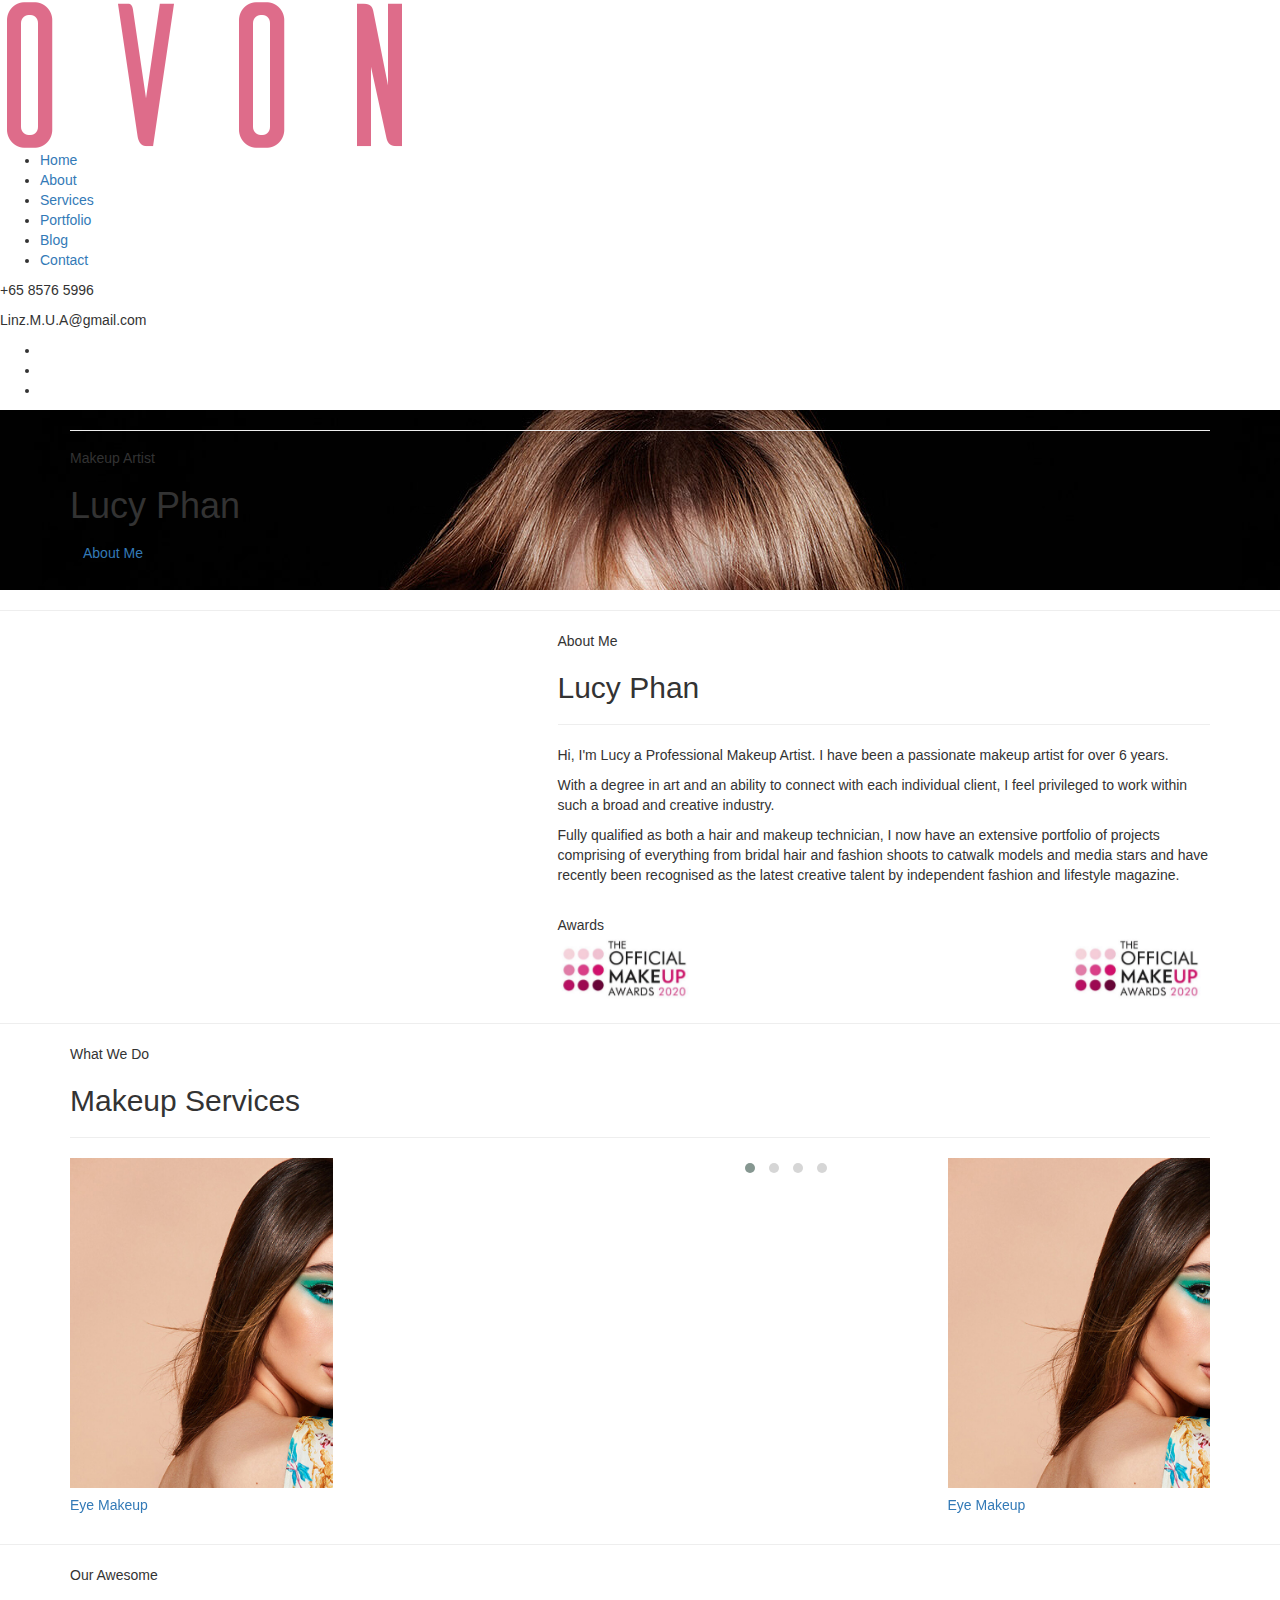
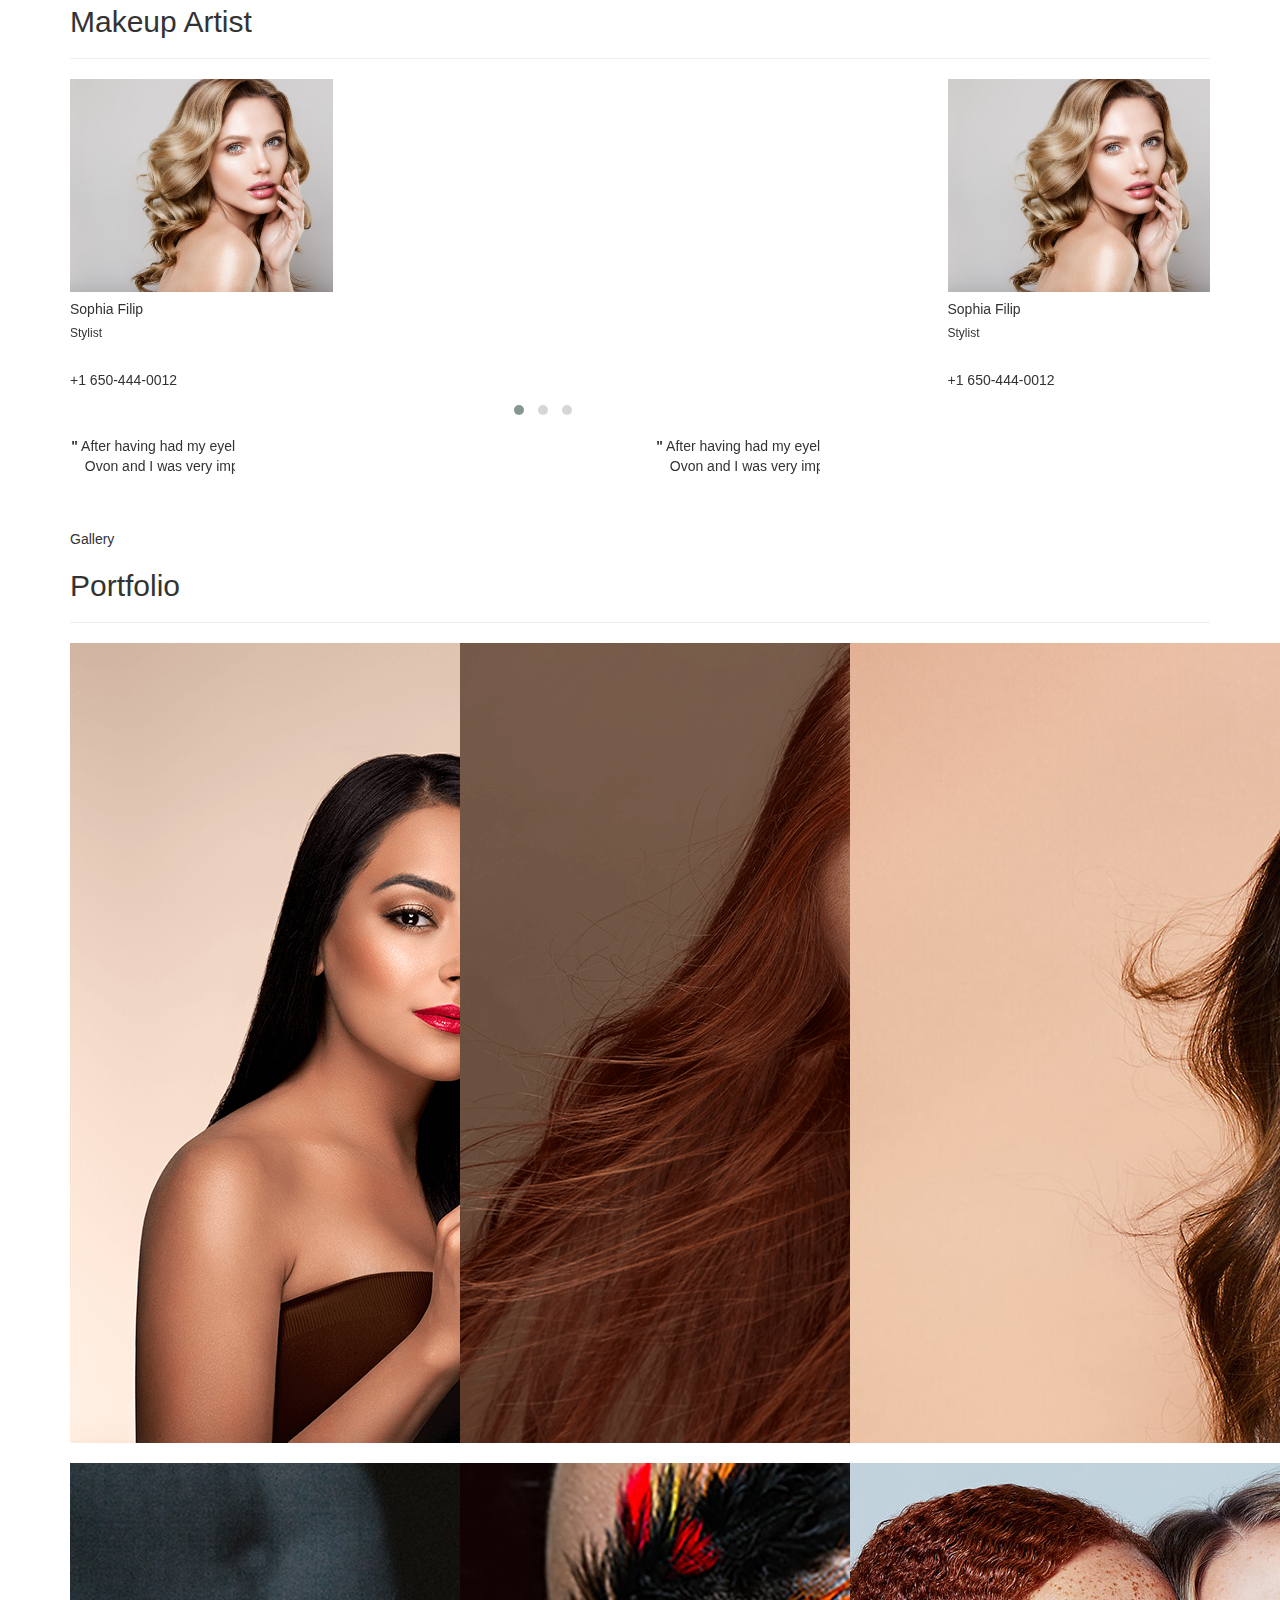
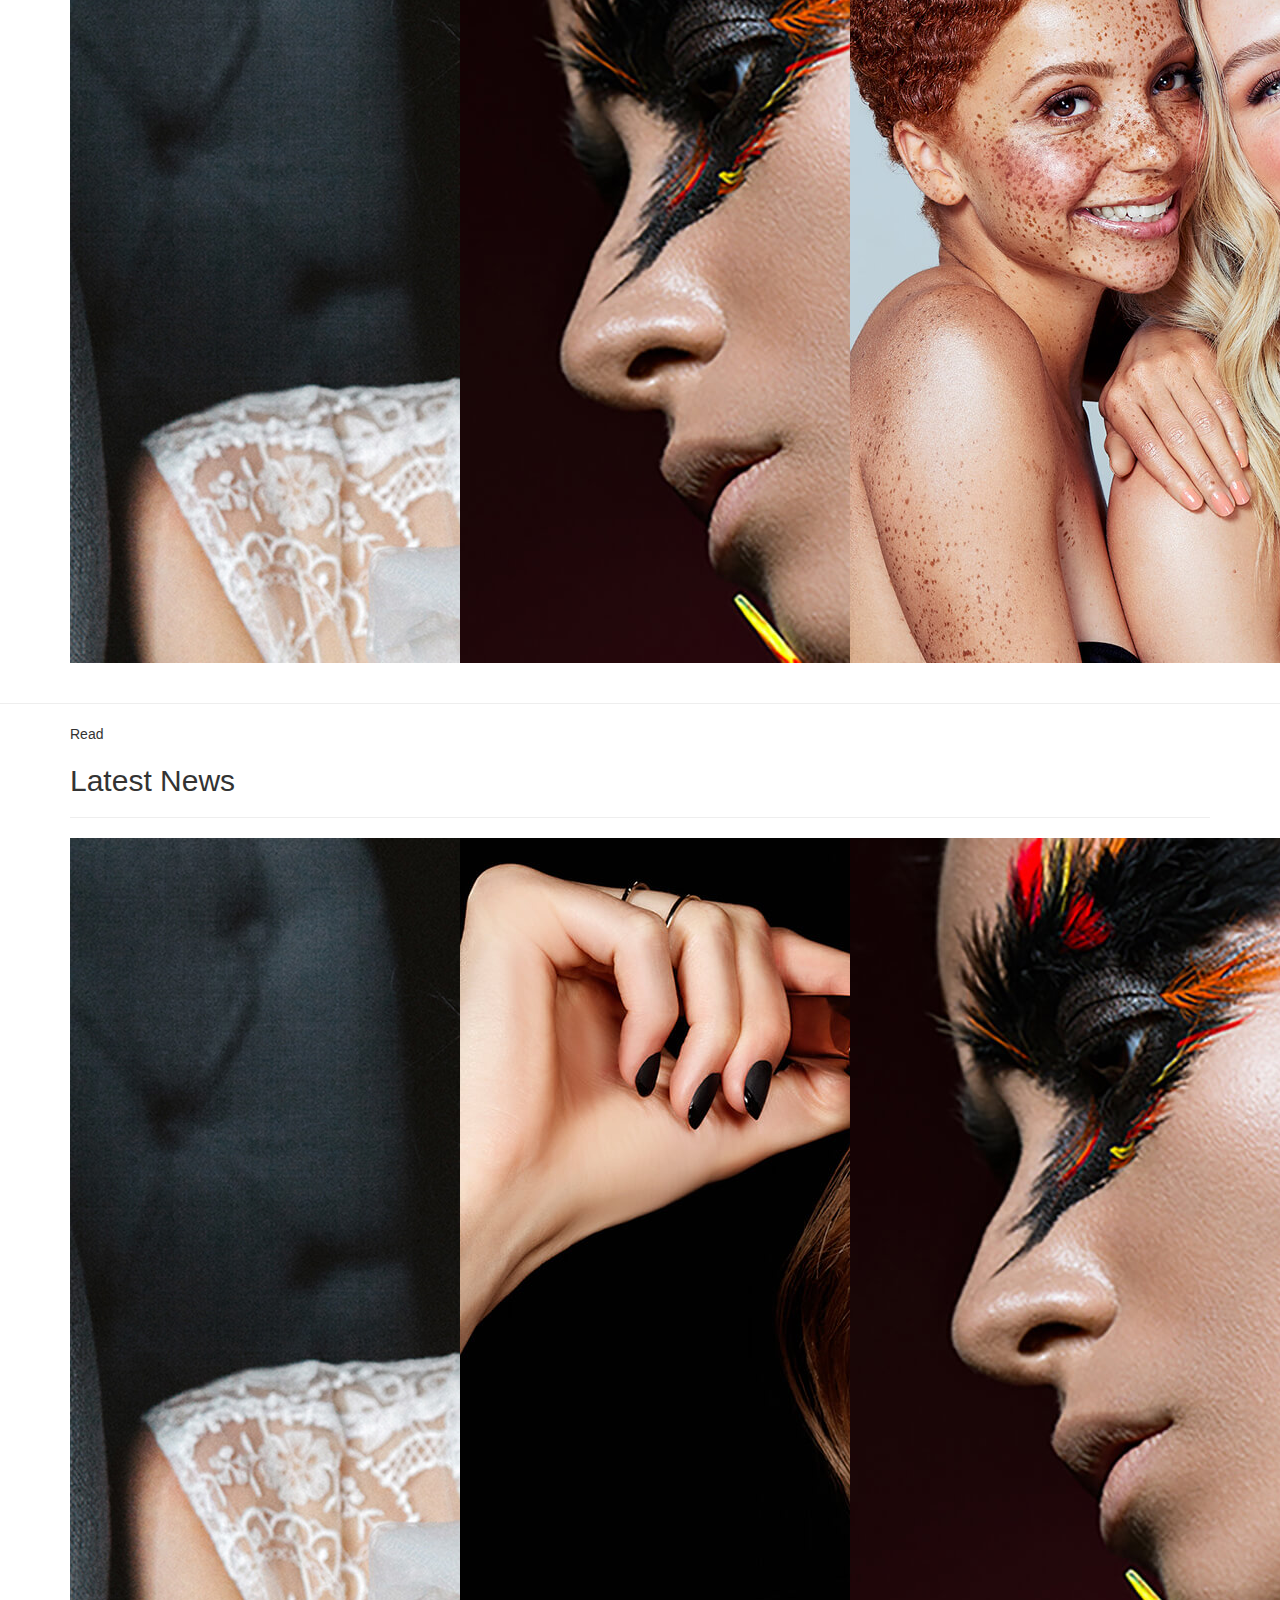
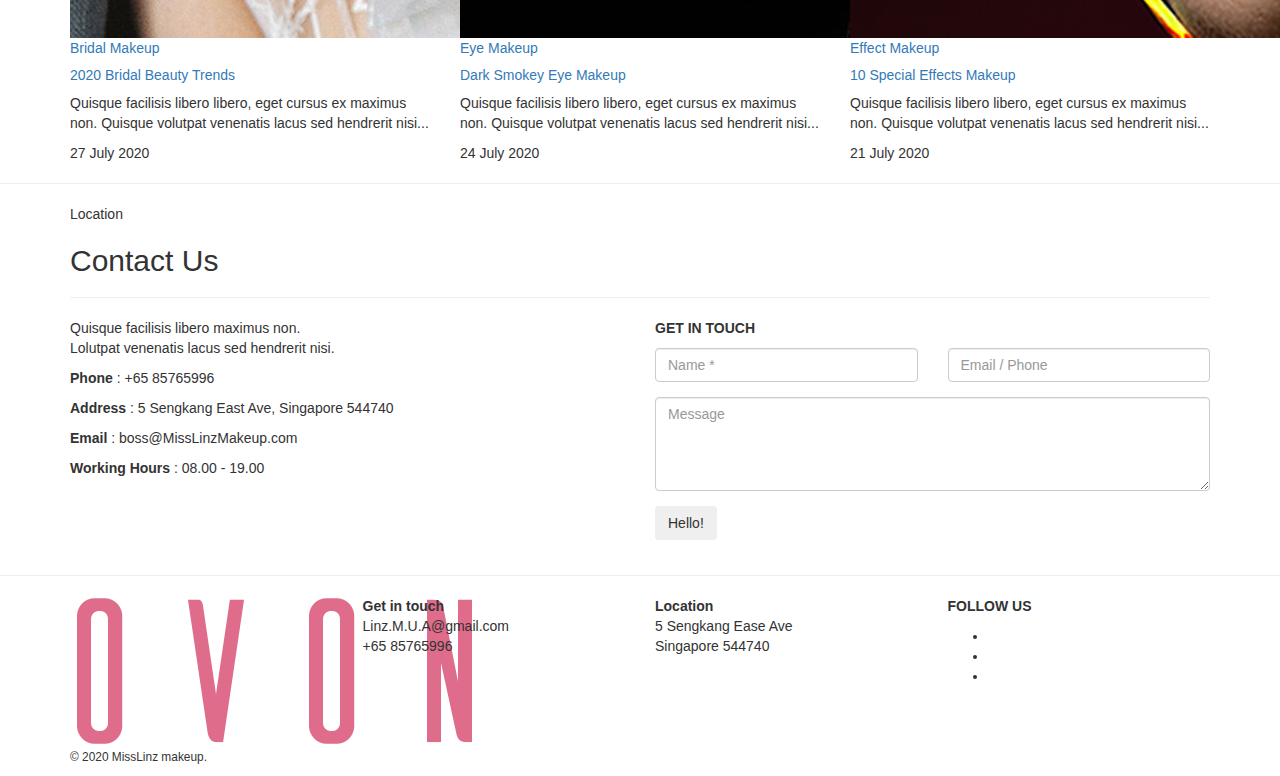
==== commit fb5a7f36: "change text" ====
--- a/index.htm
+++ b/index.htm
@@ -48,8 +48,8 @@
             <!-- Sidebar Footer -->
             <div class="xwezi-footer">
                 <div class="separator"></div>
-                <p>+1 650 444 0000</p>
-                <p>makeup@ovon.com</p>
+                <p>+65 8576 5996</p>
+                <p>Linz.M.U.A@gmail.com</p>
                 <ul>
                     <li><a href="/#"><i class="ti-facebook"></i></a></li>
                     <li><a href="/#"><i class="ti-instagram"></i></a></li>
@@ -67,7 +67,7 @@
                 <div class="col-md-12 text-left caption">
                     <hr class="line line-hr-primary animate-box fadeInLeft animated" data-animate-effect="fadeInLeft">
                     <h5 class="animate-box fadeInLeft animated" data-animate-effect="fadeInLeft">Makeup Artist</h5>
-                    <h1 class="animate-box fadeInLeft animated" data-animate-effect="fadeInLeft">Olivia Vonda</h1>
+                    <h1 class="animate-box fadeInLeft animated" data-animate-effect="fadeInLeft">Lucy Phan</h1>
                     <a href="/#" data-scroll-nav="1" class="btn fl-btn animate-box fadeInLeft animated" data-animate-effect="fadeInLeft">About Me</a>
                 </div>
             </div>
@@ -92,11 +92,12 @@
                 </div>
                 <div class="col-md-7 animate-box fadeInLeft animated" data-animate-effect="fadeInLeft">
                     <div class="title"> <span>About Me</span>
-                        <h2>Olivia Vonda</h2>
+                        <h2>Lucy Phan</h2>
                         <hr class="line line-hr-secondary">
                     </div>
-                    <p>Hi, I'm Olivia a Professional Makeup Artist. Quisque luctus tincidunt enim dapibus pharetra neue ultricies at. Morbi dapibus mauris id scelerisque placerat nula massa lacinia orci in facilisis nulla quam volutpat lectus. Nunc elementum ante commodo felis hendrerit.</p>
-                    <p>Vestibulum ante ipsum primis in faucibus orci luctus et ultrices posuere cubilia. Makeup a urnue sem tempor ullamcorper. Praesent sapien felis porttitor ut eros pharetra fermentum solli citudi metus. Quisque facilisis libero libero eget cursus ex maximus non. Quisque volutpat venenatis lacus. Nullam ac sapien sed metus varius mattis et vel magna.</p>
+                    <p>Hi, I'm Lucy a Professional Makeup Artist. I have been a passionate makeup artist for over 6 years.</p>
+                    <p>With a degree in art and an ability to connect with each individual client, I feel privileged to work within such a broad and creative industry.</p>
+                    <p>Fully qualified as both a hair and makeup technician, I now have an extensive portfolio of projects comprising of everything from bridal hair and fashion shoots to catwalk models and media stars and have recently been recognised as the latest creative talent by independent fashion and lifestyle magazine.</p>
                     <br>
                     <div class="row awards">
                         <div class="col-md-12">
@@ -166,82 +167,82 @@
                     <div class="owl-stage-outer"><div class="owl-stage" style="transform: translate3d(-2100px, 0px, 0px); transition: all 0s ease 0s; width: 8400px;"><div class="owl-item cloned" style="width: 495px; margin-right: 30px;"><div class="item">
                             <div class="position-re o-hidden"> <img src="img/s4.jpg" alt=""> </div>
                             <div class="con">
-                                <h5><a href="http://misslinzmakeup.com/services-page">Child Face Painting</a></h5>
+                                <h5><a href="/services-page">Child Face Painting</a></h5>
                             </div>
                         </div></div><div class="owl-item cloned" style="width: 495px; margin-right: 30px;"><div class="item">
                             <div class="position-re o-hidden"> <img src="img/s2.jpg" alt=""> </div>
                             <div class="con">
-                                <h5><a href="http://misslinzmakeup.com/services-page">Fashion Makeup</a></h5>
+                                <h5><a href="/services-page">Fashion Makeup</a></h5>
                             </div>
                         </div></div><div class="owl-item cloned" style="width: 495px; margin-right: 30px;"><div class="item">
                             <div class="position-re o-hidden"> <img src="img/s5.jpg" alt=""> </div>
                             <div class="con">
-                                <h5><a href="http://misslinzmakeup.com/services-page">Fantastic Makeup</a></h5>
+                                <h5><a href="/services-page">Fantastic Makeup</a></h5>
                             </div>
                         </div></div><div class="owl-item cloned" style="width: 495px; margin-right: 30px;"><div class="item">
                             <div class="position-re o-hidden"> <img src="img/s6.jpg" alt=""> </div>
                             <div class="con">
-                                <h5><a href="http://misslinzmakeup.com/services-page">Effect Makeup</a></h5>
+                                <h5><a href="/services-page">Effect Makeup</a></h5>
                             </div>
                         </div></div><div class="owl-item active" style="width: 495px; margin-right: 30px;"><div class="item">
                             <div class="position-re o-hidden"> <img src="img/s7.jpg" alt=""> </div>
                             <div class="con">
-                                <h5><a href="http://misslinzmakeup.com/services-page">Eye Makeup</a></h5>
+                                <h5><a href="/services-page">Eye Makeup</a></h5>
                             </div>
                         </div></div><div class="owl-item active" style="width: 495px; margin-right: 30px;"><div class="item">
                             <div class="position-re o-hidden"> <img src="img/s1.png" alt=""> </div>
                             <div class="con">
-                                <h5><a href="http://misslinzmakeup.com/services-page">Hair Makeup</a></h5>
+                                <h5><a href="/services-page">Hair Makeup</a></h5>
                             </div>
                         </div></div><div class="owl-item" style="width: 495px; margin-right: 30px;"><div class="item">
                             <div class="position-re o-hidden"> <img src="img/s8.jpg" alt=""> </div>
                             <div class="con">
-                                <h5><a href="http://misslinzmakeup.com/services-page">Face Makeup</a></h5>
+                                <h5><a href="/services-page">Face Makeup</a></h5>
                             </div>
                         </div></div><div class="owl-item" style="width: 495px; margin-right: 30px;"><div class="item">
                             <div class="position-re o-hidden"> <img src="img/s3.jpg" alt=""> </div>
                             <div class="con">
-                                <h5><a href="http://misslinzmakeup.com/services-page">Bridal Makeup</a></h5>
+                                <h5><a href="/services-page">Bridal Makeup</a></h5>
                             </div>
                         </div></div><div class="owl-item" style="width: 495px; margin-right: 30px;"><div class="item">
                             <div class="position-re o-hidden"> <img src="img/s4.jpg" alt=""> </div>
                             <div class="con">
-                                <h5><a href="http://misslinzmakeup.com/services-page">Child Face Painting</a></h5>
+                                <h5><a href="/services-page">Child Face Painting</a></h5>
                             </div>
                         </div></div><div class="owl-item" style="width: 495px; margin-right: 30px;"><div class="item">
                             <div class="position-re o-hidden"> <img src="img/s2.jpg" alt=""> </div>
                             <div class="con">
-                                <h5><a href="http://misslinzmakeup.com/services-page">Fashion Makeup</a></h5>
+                                <h5><a href="/services-page">Fashion Makeup</a></h5>
                             </div>
                         </div></div><div class="owl-item" style="width: 495px; margin-right: 30px;"><div class="item">
                             <div class="position-re o-hidden"> <img src="img/s5.jpg" alt=""> </div>
                             <div class="con">
-                                <h5><a href="http://misslinzmakeup.com/services-page">Fantastic Makeup</a></h5>
+                                <h5><a href="/services-page">Fantastic Makeup</a></h5>
                             </div>
                         </div></div><div class="owl-item" style="width: 495px; margin-right: 30px;"><div class="item">
                             <div class="position-re o-hidden"> <img src="img/s6.jpg" alt=""> </div>
                             <div class="con">
-                                <h5><a href="http://misslinzmakeup.com/services-page">Effect Makeup</a></h5>
+                                <h5><a href="/services-page">Effect Makeup</a></h5>
                             </div>
                         </div></div><div class="owl-item cloned" style="width: 495px; margin-right: 30px;"><div class="item">
                             <div class="position-re o-hidden"> <img src="img/s7.jpg" alt=""> </div>
                             <div class="con">
-                                <h5><a href="http://misslinzmakeup.com/services-page">Eye Makeup</a></h5>
+                                <h5><a href="/services-page">Eye Makeup</a></h5>
                             </div>
                         </div></div><div class="owl-item cloned" style="width: 495px; margin-right: 30px;"><div class="item">
                             <div class="position-re o-hidden"> <img src="img/s1.png" alt=""> </div>
                             <div class="con">
-                                <h5><a href="http://misslinzmakeup.com/services-page">Hair Makeup</a></h5>
+                                <h5><a href="/services-page">Hair Makeup</a></h5>
                             </div>
                         </div></div><div class="owl-item cloned" style="width: 495px; margin-right: 30px;"><div class="item">
                             <div class="position-re o-hidden"> <img src="img/s8.jpg" alt=""> </div>
                             <div class="con">
-                                <h5><a href="http://misslinzmakeup.com/services-page">Face Makeup</a></h5>
+                                <h5><a href="/services-page">Face Makeup</a></h5>
                             </div>
                         </div></div><div class="owl-item cloned" style="width: 495px; margin-right: 30px;"><div class="item">
                             <div class="position-re o-hidden"> <img src="img/s3.jpg" alt=""> </div>
                             <div class="con">
-                                <h5><a href="http://misslinzmakeup.com/services-page">Bridal Makeup</a></h5>
+                                <h5><a href="/services-page">Bridal Makeup</a></h5>
                             </div>
                         </div></div></div></div><div class="owl-nav disabled"><div class="owl-prev">prev</div><div class="owl-next">next</div></div><div class="owl-dots"><div class="owl-dot active"><span></span></div><div class="owl-dot"><span></span></div><div class="owl-dot"><span></span></div><div class="owl-dot"><span></span></div></div></div>
                 </div>
@@ -376,9 +377,6 @@
                 <div class="col-md-8 offset-md-2">
                     <div class="testimonial-say text-center">
                         <div class="owl-carousel owl-theme owl-loaded">
-
-
-
                         <div class="owl-stage-outer"><div class="owl-stage" style="transform: translate3d(-1340px, 0px, 0px); transition: all 0s ease 0s; width: 4690px;"><div class="owl-item cloned" style="width: 670px;"><div class="testimonial-item text-center">
                                 <h5 class="mb-30">Reviews !</h5>
                                 <p><b>"</b> After having had my eyelash extensions done by two other therapists with mixed results, I decided to go to Ovon and I was very impressed with the service, and how natural they look. You don’t even need to use mascara. I now couldn’t imagine life without lashes! <b>"</b></p>
@@ -492,11 +490,11 @@
                 <div class="col-md-4">
                     <div class="item animate-box" data-animate-effect="fadeInLeft">
                         <div class="post-img">
-                            <a href="http://misslinzmakeup.com/post.html"> <img src="img/1(2).jpg" alt=""> </a>
-                        </div>
-                        <div class="post-cont"> <a href="http://misslinzmakeup.com/blog.html"><span class="tag">Bridal Makeup</span></a>
+                            <a href="/post.html"> <img src="img/1(2).jpg" alt=""> </a>
+                        </div>
+                        <div class="post-cont"> <a href="/blog.html"><span class="tag">Bridal Makeup</span></a>
                             <h5>
-                                <a href="http://misslinzmakeup.com/post.html">2020 Bridal Beauty Trends</a>
+                                <a href="/post.html">2020 Bridal Beauty Trends</a>
                             </h5>
                             <p>Quisque facilisis libero libero, eget cursus ex maximus non. Quisque volutpat venenatis lacus sed hendrerit nisi...</p>
                             <div class="info">27 July 2020</div>
@@ -506,11 +504,11 @@
                 <div class="col-md-4">
                     <div class="item animate-box" data-animate-effect="fadeInLeft">
                         <div class="post-img">
-                            <a href="http://misslinzmakeup.com/post.html"> <img src="img/2(2).jpg" alt=""> </a>
-                        </div>
-                        <div class="post-cont"> <a href="http://misslinzmakeup.com/blog.html"><span class="tag">Eye Makeup</span></a>
+                            <a href="/post.html"> <img src="img/2(2).jpg" alt=""> </a>
+                        </div>
+                        <div class="post-cont"> <a href="/blog.html"><span class="tag">Eye Makeup</span></a>
                             <h5>
-                                <a href="http://misslinzmakeup.com/post.html">Dark Smokey Eye Makeup</a>
+                                <a href="/post.html">Dark Smokey Eye Makeup</a>
                             </h5>
                             <p>Quisque facilisis libero libero, eget cursus ex maximus non. Quisque volutpat venenatis lacus sed hendrerit nisi...</p>
                             <div class="info">24 July 2020</div>
@@ -520,11 +518,11 @@
                 <div class="col-md-4">
                     <div class="item animate-box" data-animate-effect="fadeInLeft">
                         <div class="post-img">
-                            <a href="http://misslinzmakeup.com/post.html"> <img src="img/3(2).jpg" alt=""> </a>
-                        </div>
-                        <div class="post-cont"> <a href="http://misslinzmakeup.com/blog.html"><span class="tag">Effect Makeup</span></a>
+                            <a href="/post.html"> <img src="img/3(2).jpg" alt=""> </a>
+                        </div>
+                        <div class="post-cont"> <a href="/blog.html"><span class="tag">Effect Makeup</span></a>
                             <h5>
-                                <a href="http://misslinzmakeup.com/post.html">10 Special Effects Makeup</a>
+                                <a href="/post.html">10 Special Effects Makeup</a>
                             </h5>
                             <p>Quisque facilisis libero libero, eget cursus ex maximus non. Quisque volutpat venenatis lacus sed hendrerit nisi...</p>
                             <div class="info">21 July 2020</div>
@@ -549,19 +547,16 @@
                     <p>Quisque facilisis libero maximus non.
                         <br>Lolutpat venenatis lacus sed hendrerit nisi.</p>
                     <div class="item">
-                        <p><b>Phone</b> : +1 650-444-0000</p>
+                        <p><b>Phone</b> : +65 85765996</p>
                     </div>
                     <div class="item">
-                        <p><b>Fax</b> : +1 650-444-0011</p>
+                        <p><b>Address</b> : 5 Sengkang East Ave, Singapore 544740</p>
                     </div>
                     <div class="item">
-                        <p><b>Address</b> : 525 West Ave, CT 06850 Norwalk</p>
+                        <p><b>Email</b> : boss@MissLinzMakeup.com</p>
                     </div>
                     <div class="item">
-                        <p><b>Email</b> : makeup@ovon.com</p>
-                    </div>
-                    <div class="item">
-                        <p><b>Working H.</b> : Mon-Fri: 08.00 - 19.00, Sunday: Closed</p>
+                        <p><b>Working Hours</b> : 08.00 - 19.00</p>
                     </div>
                 </div>
                 <div class="col-md-6 animate-box" data-animate-effect="fadeInLeft">
@@ -597,18 +592,18 @@
             <div class="row">
                 <div class="col-md-3">
                     <div class="brand"> <img src="img/logo-dark.png" class="logo" alt="">
-                        <p><small>© 2020 OVON.</small></p>
+                        <p><small>© 2020 MissLinz makeup.</small></p>
                     </div>
                 </div>
                 <div class="col-md-3">
                     <p><b>Get in touch</b>
-                        <br>makeup@ovon.com
-                        <br>+1 650 444 0000</p>
+                        <br>Linz.M.U.A@gmail.com
+                        <br>+65 85765996</p>
                 </div>
                 <div class="col-md-3">
                     <p><b>Location</b>
-                        <br>525 West Ave, CT 06850
-                        <br>Connecticut — Norwalk</p>
+                        <br>5 Sengkang Ease Ave
+                        <br>Singapore 544740</p>
                 </div>
                 <div class="col-md-3">
                     <p class="mb-0"><b>FOLLOW US</b></p>
